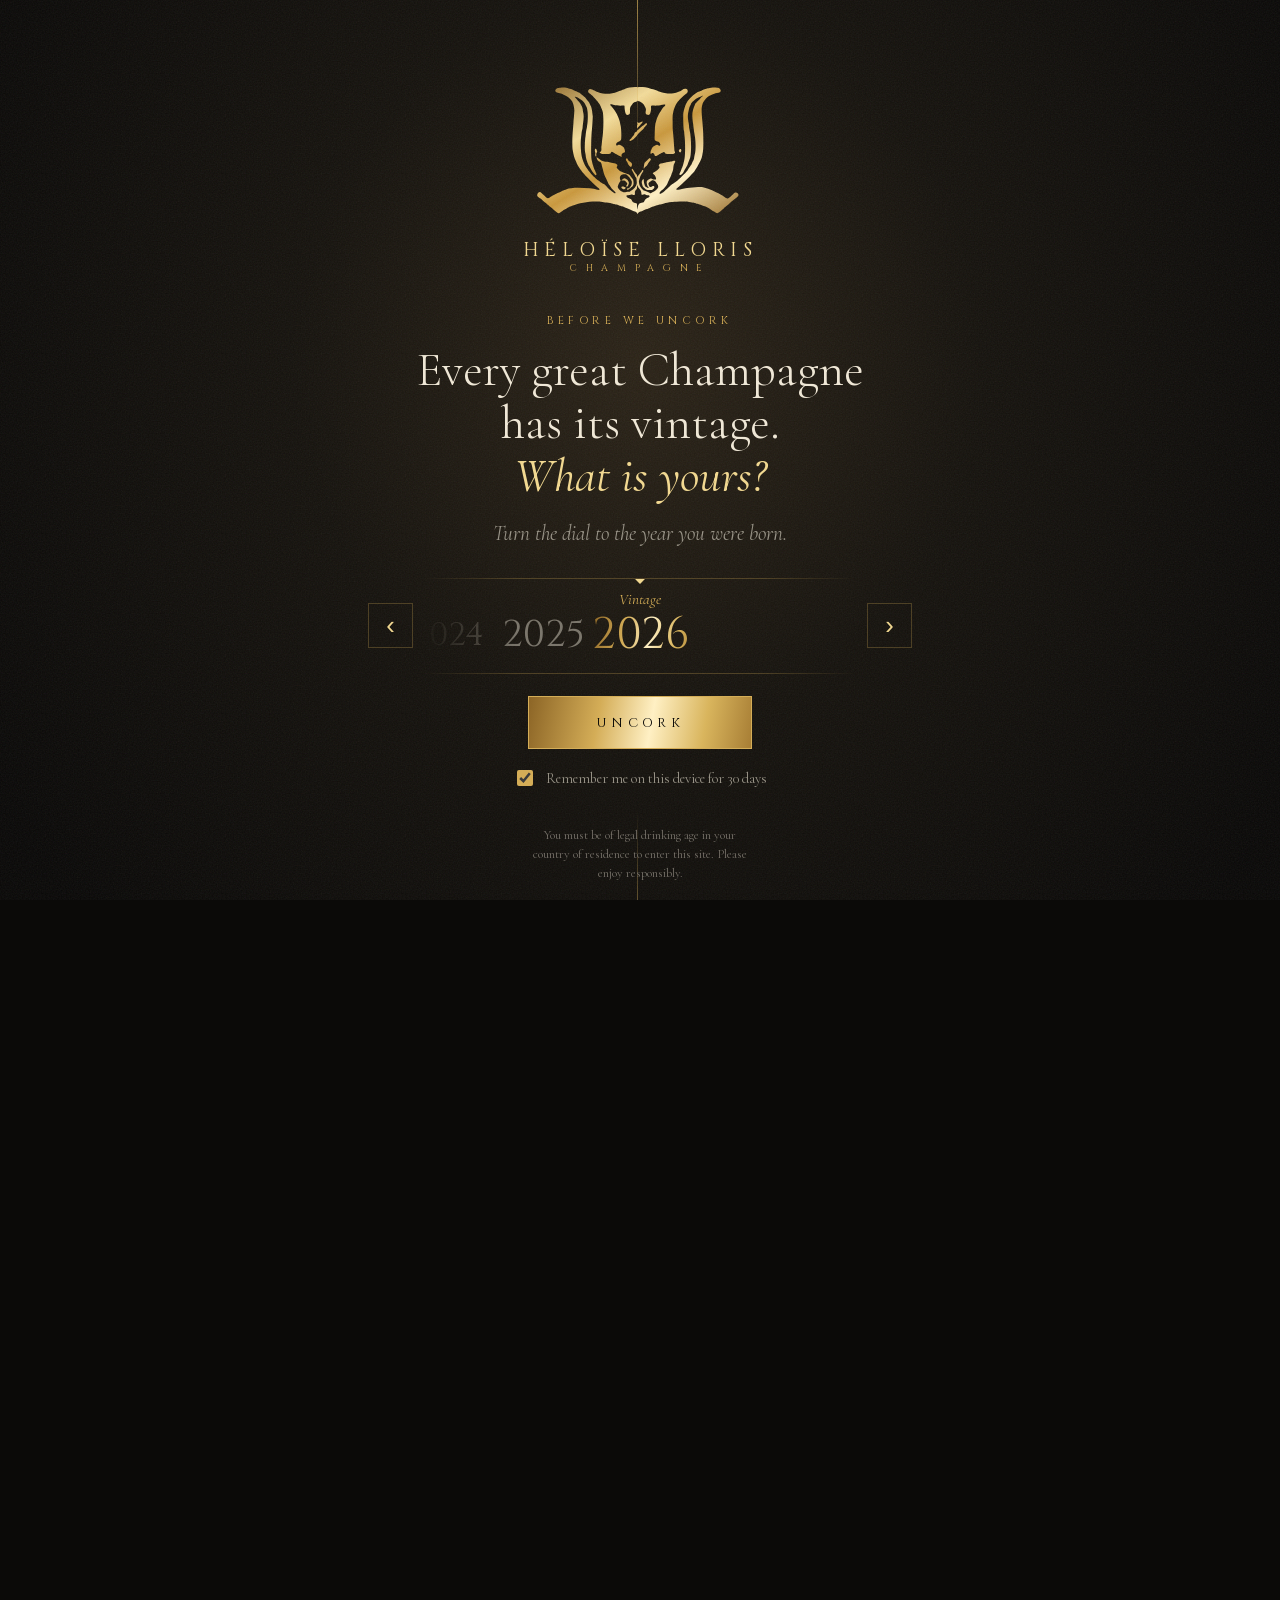
==== index-age-check.html @ 00c546fa "Rebuild Héloïse Lloris as a static, zero-dependency single page - index.html: hero with cut-out 24K " ====
<!doctype html>
<!-- GENERATED by tools/build.py from index.html + partials/age-gate.html. Edit those, then re-run. -->
<html lang="en-GB">
<head>
<meta charset="utf-8">
<meta name="viewport" content="width=device-width, initial-scale=1, viewport-fit=cover">
<title>Héloïse Lloris Champagne · Premier Cru Finished in 24K Gold</title>
<meta name="description" content="Héloïse Lloris: the first Champagne in the world encased and finished in 24K gold. Premier Cru and rare 1996 &amp; 1998 vintages in 24K gold, 18K rose gold and palladium, handcrafted in England.">
<meta name="theme-color" content="#0b0a08">
<meta name="color-scheme" content="dark light">
<link rel="canonical" href="https://tarne75.github.io/heloiselloris/">
<meta property="og:type" content="website">
<meta property="og:title" content="Héloïse Lloris Champagne · Finished in 24K Gold">
<meta property="og:description" content="The first Champagne in the world encased and finished in 24K gold. Premier Cru, handcrafted in England.">
<meta property="og:image" content="https://tarne75.github.io/heloiselloris/assets/img/og.jpg">
<meta name="twitter:card" content="summary_large_image">
<link rel="icon" href="favicon.svg" type="image/svg+xml">
<link rel="icon" href="favicon-32.png" sizes="32x32" type="image/png">
<link rel="apple-touch-icon" href="apple-touch-icon.png">
<link rel="manifest" href="site.webmanifest">
<link rel="preload" as="image" type="image/webp" href="assets/img/bottle-gold-420.webp" imagesrcset="assets/img/bottle-gold-260.webp 260w, assets/img/bottle-gold-420.webp 420w, assets/img/bottle-gold-640.webp 640w" imagesizes="(max-width: 760px) 34vw, 15vw" fetchpriority="high">
<link rel="preload" href="assets/fonts/cinzel.woff2" as="font" type="font/woff2" crossorigin>
<link rel="preload" href="assets/fonts/cormorant.woff2" as="font" type="font/woff2" crossorigin>
<link rel="stylesheet" href="assets/css/site.css">
<style>
/* =====================================================================
   Héloïse Lloris · "Your Vintage" age gate (index-age-check.html only)
   The gate is a modal <dialog>: native focus trap and inert page behind.
   Two "case doors" carry the crest split down the seam; on entry they
   swing apart like the presentation box opening.
   ===================================================================== */

html.gated { overflow: hidden; }
.gate [hidden] { display: none !important; }

.gate {
  position: fixed; inset: 0;
  width: 100vw; height: 100vh; height: 100dvh; max-width: none; max-height: none;
  margin: 0; padding: 0; border: 0;
  background: transparent; color: var(--text);
  overflow: hidden;
}
.gate::backdrop { background: transparent; }
.gate[open] { display: grid; place-items: center; }

.gate__door {
  --seal: clamp(150px, 24vmin, 250px);
  position: absolute; top: 0; bottom: 0; width: 50.2%;
  background-color: var(--ink);
  background-image:
    url("assets/img/crest.svg"),
    radial-gradient(120% 90% at var(--gx) 40%, #2a2216 0%, #14110c 45%, #080706 100%);
  background-repeat: no-repeat;
  background-size: var(--seal) auto, 100% 100%;
  transition: transform 1.6s var(--ease-lux), filter 1.6s var(--ease-lux);
  will-change: transform;
}
.gate__door--l { left: 0; --gx: 100%; background-position: calc(100% + var(--seal) / 2) 9svh, 0 0; }
.gate__door--r { right: 0; --gx: 0%; background-position: calc(var(--seal) / -2) 9svh, 0 0; }
.gate__door::after { /* fine leather grain */
  content: ""; position: absolute; inset: 0; opacity: .08; pointer-events: none;
  background-image: url("data:image/svg+xml,%3Csvg xmlns='http://www.w3.org/2000/svg' width='180' height='180'%3E%3Cfilter id='n'%3E%3CfeTurbulence type='fractalNoise' baseFrequency='.75' numOctaves='3' stitchTiles='stitch'/%3E%3C/filter%3E%3Crect width='100%25' height='100%25' filter='url(%23n)'/%3E%3C/svg%3E");
}
.gate__door::before { content: ""; position: absolute; top: 0; bottom: 0; width: 1px; background: linear-gradient(color-mix(in oklab, var(--gold-2) 70%, transparent), color-mix(in oklab, var(--gold-2) 50%, transparent) 6svh, transparent 17svh, transparent 90%, color-mix(in oklab, var(--gold-2) 40%, transparent)); }
.gate__door--l::before { right: 0; }
.gate__door--r::before { left: 0; }
.gate__seam { position: absolute; top: 0; bottom: 0; left: 50%; width: 2px; translate: -50% 0; background: linear-gradient(transparent, var(--gold-0) 30%, var(--gold-1) 70%, transparent); opacity: 0; filter: blur(.5px); box-shadow: 0 0 30px 6px color-mix(in oklab, var(--gold-1) 50%, transparent); }

.gate__inner {
  position: relative; z-index: 2;
  display: grid; justify-items: center; text-align: center;
  width: min(100% - 2rem, 44rem);
  padding-top: calc(9svh + clamp(150px, 24vmin, 250px) * .64 + 1.2rem);
  padding-bottom: 2rem;
  transition: opacity .7s var(--ease), transform .9s var(--ease), filter .7s;
  animation: gate-in 1.6s var(--ease) both;
}
/* hold the copy until the web fonts are in, so nothing shifts while they swap */
html:not(.fonts-in) .gate__inner { visibility: hidden; animation-play-state: paused; }
@keyframes gate-in { from { opacity: 0; transform: translateY(1.5rem); filter: blur(6px); } }
.gate__word { font-family: var(--caps); text-transform: uppercase; letter-spacing: .3em; color: var(--gold-1); font-size: clamp(.9rem, .7rem + .8vw, 1.2rem); display: grid; line-height: 1.3; margin-bottom: clamp(1.2rem, 4svh, 2.6rem); }
.gate__word small { font-size: .5em; letter-spacing: .9em; color: var(--gold-2); }
.gate__ask, .gate__wait { display: grid; justify-items: center; }
.gate__eyebrow { font-family: var(--caps); font-size: .7rem; letter-spacing: .4em; text-transform: uppercase; color: var(--gold-2); margin-bottom: .9rem; }
.gate__title { font-family: var(--serif); font-weight: 300; font-size: clamp(1.7rem, 1.1rem + 2.6vw, 3rem); line-height: 1.1; max-width: 20ch; }
.gate__title em { display: block; color: var(--gold-1); }
.gate__desc { color: var(--muted); font-style: italic; margin: .9rem 0 0; }

/* ---- the vintage dial ---- */
.dial { display: grid; grid-template-columns: auto 1fr auto; align-items: center; gap: .6rem; width: min(100%, 34rem); margin: clamp(1rem, 3svh, 2rem) 0 clamp(1rem, 2.5svh, 1.6rem); }
.dial__step { width: 2.8rem; height: 2.8rem; border: 1px solid var(--line); background: transparent; color: var(--gold-1); font-size: 1.6rem; line-height: 1; cursor: pointer; transition: border-color .3s, background .3s; }
.dial__step:hover { border-color: var(--gold-1); background: rgb(212 173 87 / .08); }
.dial__window { position: relative; overflow: hidden; border-block: 1px solid var(--line);
  -webkit-mask-image: linear-gradient(90deg, transparent, #000 22%, #000 78%, transparent); mask-image: linear-gradient(90deg, transparent, #000 22%, #000 78%, transparent); }
.dial__window::before { /* centre marker */
  content: ""; position: absolute; left: 50%; top: 0; width: 7px; height: 7px; translate: -50% -50%; rotate: 45deg; background: var(--gold-1); z-index: 2; }
.dial__label { position: absolute; left: 0; right: 0; top: .5rem; margin: 0; font-style: italic; color: var(--gold-2); font-size: .95rem; pointer-events: none; }
.dial__reel {
  list-style: none; margin: 0; padding: 2.1rem 0 .8rem;
  padding-inline: calc(50% - 3rem);
  display: flex; overflow-x: auto; overscroll-behavior: contain;
  scroll-snap-type: x mandatory; scrollbar-width: none;
  cursor: grab;
}
.dial__reel::-webkit-scrollbar { display: none; }
.dial__reel:focus-visible { outline: none; }
.dial__window:has(.dial__reel:focus-visible) { box-shadow: 0 1px 0 var(--gold-1), 0 -1px 0 var(--gold-1); }
.dial__reel li {
  --k: 1;
  flex: 0 0 6rem; scroll-snap-align: center;
  font-family: var(--caps); font-size: clamp(1.9rem, 1.3rem + 2vw, 2.7rem); line-height: 1.1; text-align: center;
  color: var(--muted); user-select: none; cursor: pointer;
  opacity: calc(1 - var(--k) * .55);
  transform: scale(calc(1 - var(--k) * .3));
  transition: color .3s;
}
.dial__reel li[aria-selected="true"] { background: var(--foil); background-size: 220% 100%; -webkit-background-clip: text; background-clip: text; color: transparent; animation: foil 7s linear infinite; }

.gate__btn {
  position: relative; overflow: hidden; isolation: isolate;
  min-width: 14rem; min-height: 3.3rem; padding: .9rem 2.2rem;
  border: 1px solid var(--gold-2); background: var(--foil); background-size: 200% 100%; animation: foil 7s linear infinite;
  color: var(--ink); font-family: var(--caps); font-size: .82rem; letter-spacing: .34em; text-transform: uppercase; text-decoration: none;
  cursor: pointer; display: inline-grid; place-items: center;
  transition: color .5s var(--ease), letter-spacing .6s var(--ease);
}
.gate__btn::before { content: ""; position: absolute; inset: 0; z-index: -1; background: var(--ink); transform: scaleX(0); transform-origin: right; transition: transform .7s var(--ease-lux); }
.gate__btn:hover::before, .gate__btn:focus-visible::before { transform: scaleX(1); transform-origin: left; }
.gate__btn:hover, .gate__btn:focus-visible { color: var(--gold-1); letter-spacing: .42em; }
.gate__btn--ghost { background: transparent; animation: none; color: var(--gold-1); min-width: 8rem; }
.gate__btn--ghost::before { background: var(--foil); }
.gate__btn--ghost:hover, .gate__btn--ghost:focus-visible { color: var(--ink); }
.gate__btn[disabled] { opacity: .45; cursor: not-allowed; }
.gate__confirm { margin-bottom: 1.4rem; color: var(--muted); }
.gate__confirm p { margin-bottom: .8rem; }
.gate__yn { display: flex; gap: .8rem; justify-content: center; }
.gate__yn [aria-pressed="true"] { background: var(--foil); color: var(--ink); }
.gate__remember { display: flex; align-items: center; gap: .6rem; margin-top: 1.1rem; font-size: .9rem; color: var(--muted); cursor: pointer; }
.gate__remember input { accent-color: var(--gold-2); width: 1rem; height: 1rem; }
.gate__wait .gate__btn { margin-top: 1.6rem; }
.gate__legal { margin: clamp(1.2rem, 4svh, 2.6rem) 0 0; max-width: 46ch; font-size: .8rem; line-height: 1.5; color: color-mix(in oklab, var(--text) 50%, var(--ink)); }

/* ---- shake when no year chosen ---- */
.gate .shake { animation: shake .5s var(--ease); }
@keyframes shake { 20%, 60% { transform: translateX(-6px); } 40%, 80% { transform: translateX(6px); } }

/* ---- the opening ---- */
.gate.is-opening .gate__inner { opacity: 0; transform: scale(.94); filter: blur(8px); }
.gate.is-opening .gate__seam { animation: seam 1.1s var(--ease) forwards; }
.gate.is-opening .gate__door--l { transform: translateX(-101%); transition-delay: .55s; }
.gate.is-opening .gate__door--r { transform: translateX(101%); transition-delay: .55s; }
@keyframes seam { 0% { opacity: 0; transform: scaleY(0); } 40% { opacity: 1; transform: scaleY(1); width: 2px; } 100% { opacity: 0; width: 40vw; filter: blur(30px); } }
.gate__burst { position: absolute; left: 50%; top: 50%; z-index: 3; width: 0; height: 0; pointer-events: none; }
.gate__burst i { position: absolute; width: var(--s); height: var(--s); border-radius: 50%; background: radial-gradient(circle at 30% 30%, #fff6d6, #d4ad57 60%, transparent 72%); animation: burst 1.6s var(--ease) var(--dl) both; }
@keyframes burst { 0% { transform: translate(0, 0) scale(.2); opacity: 1; } 100% { transform: translate(var(--x), var(--y)) scale(1); opacity: 0; } }

/* the page behind rises in as the doors open */
html.gated main, html.gated .masthead { opacity: .0; }
html.opening main, html.opening .masthead { opacity: 1; transition: opacity 1.4s var(--ease) .6s; }

@media (max-height: 640px) {
  .gate__inner { padding-top: calc(4svh + 90px); }
  .gate__door { --seal: 120px; }
  .gate__door--l { background-position: calc(100% + 60px) 4svh, 0 0; }
  .gate__door--r { background-position: -60px 4svh, 0 0; }
  .gate__legal { display: none; }
}
@media (prefers-reduced-motion: reduce) {
  .gate.is-opening .gate__door { transition-duration: .01ms; transition-delay: 0s; }
}
</style>
<script>document.documentElement.classList.add("js")</script>
<script type="application/ld+json">
{"@context":"https://schema.org","@type":"Organization","name":"Héloïse Lloris Champagne","url":"https://heloiselloris.com/","email":"info@Heloise-Lloris.com","foundingDate":"2014","address":{"@type":"PostalAddress","streetAddress":"3 Rue De Rilly","postalCode":"51500","addressLocality":"Chigny-les-Roses","addressCountry":"FR"},"sameAs":["https://www.instagram.com/heloisellorisofficial/"]}
</script>
</head>
<body>
<dialog class="gate" id="gate" aria-labelledby="gate-title" aria-describedby="gate-desc">
  <div class="gate__door gate__door--l" aria-hidden="true"></div>
  <div class="gate__door gate__door--r" aria-hidden="true"></div>
  <span class="gate__seam" aria-hidden="true"></span>
  <div class="gate__inner">
    <p class="gate__word">Héloïse Lloris<small>Champagne</small></p>
    <div class="gate__ask">
      <p class="gate__eyebrow">Before we uncork</p>
      <h2 class="gate__title" id="gate-title">Every great Champagne has its vintage.<em>What is yours?</em></h2>
      <p class="gate__desc" id="gate-desc">Turn the dial to the year you were born.</p>
      <div class="dial">
        <button class="dial__step" type="button" data-step="-1" aria-label="Earlier year">‹</button>
        <div class="dial__window">
          <p class="dial__label" aria-hidden="true">Vintage</p>
          <ol class="dial__reel" role="listbox" tabindex="0" aria-label="Year of birth"></ol>
        </div>
        <button class="dial__step" type="button" data-step="1" aria-label="Later year">›</button>
      </div>
      <div class="gate__confirm" hidden>
        <p>Has your 18th birthday already passed this year?</p>
        <div class="gate__yn"><button class="gate__btn gate__btn--ghost" type="button" data-bday="yes">Yes</button><button class="gate__btn gate__btn--ghost" type="button" data-bday="no">Not yet</button></div>
      </div>
      <button class="gate__btn" type="button" data-enter>Uncork</button>
      <label class="gate__remember"><input type="checkbox" checked> Remember me on this device for 30 days</label>
    </div>
    <div class="gate__wait" hidden>
      <p class="gate__eyebrow">Patience</p>
      <h2 class="gate__title">The finest vintages are <em>worth the wait.</em></h2>
      <p class="gate__desc">You must be of legal drinking age to enter. We look forward to welcoming you <span data-wait>in a few years</span>.</p>
      <a class="gate__btn gate__btn--ghost" href="https://www.drinkaware.co.uk/" rel="noopener">Visit drinkaware.co.uk</a>
    </div>
    <p class="gate__legal">You must be of legal drinking age in your country of residence to enter this site. Please enjoy responsibly.</p>
  </div>
</dialog>
<script>
  /* open the gate before anything paints, unless this device was verified in the last 30 days */
  (function () {
    var ok = false;
    try { ok = +localStorage.getItem("hl-age-ok") > Date.now(); } catch (e) {}
    var g = document.getElementById("gate");
    if (ok) { g.remove(); return; }
    var h = document.documentElement;
    h.classList.add("gated");
    g.showModal();
    var done = function () { h.classList.add("fonts-in"); };
    if (document.fonts && document.fonts.ready) { document.fonts.ready.then(done); setTimeout(done, 1200); } else { done(); }
  })();
</script>
<svg class="sprite" aria-hidden="true" focusable="false">
  <defs>
    <linearGradient id="foil" x1="0" y1="0" x2="1" y2="1">
      <stop offset="0" stop-color="#8c6526"/><stop offset=".3" stop-color="#f3dc9a"/><stop offset=".5" stop-color="#c9973b"/><stop offset=".72" stop-color="#fff0c4"/><stop offset="1" stop-color="#9a6f2a"/>
    </linearGradient>
    <symbol id="ig" viewBox="0 0 24 24"><path fill="none" stroke="currentColor" stroke-width="1.5" d="M7 2.75h10A4.25 4.25 0 0 1 21.25 7v10A4.25 4.25 0 0 1 17 21.25H7A4.25 4.25 0 0 1 2.75 17V7A4.25 4.25 0 0 1 7 2.75Z"/><circle cx="12" cy="12" r="4.1" fill="none" stroke="currentColor" stroke-width="1.5"/><circle cx="17.4" cy="6.6" r="1.05" fill="currentColor"/></symbol>
  </defs>
</svg>

<a class="skip" href="#main">Skip to content</a>

<header class="masthead" id="top">
  <a class="brand" href="#home" aria-label="Héloïse Lloris Champagne, home">
    <svg class="brand__crest" aria-hidden="true"><use href="assets/img/crest-symbol.svg#crest"/></svg>
    <span class="brand__word">Héloïse Lloris <small>Champagne</small></span>
  </a>
  <nav class="nav" aria-label="Primary">
    <ul id="primary-nav" popover>
      <li class="nav__close"><button type="button" popovertarget="primary-nav" popovertargetaction="hide" aria-label="Close menu">×</button></li>
      <li><a href="#home">Maison</a></li>
      <li><a href="#collection">Collection</a></li>
      <li><a href="#excellence">Excellence</a></li>
      <li><a href="#about">About</a></li>
      <li><a href="#contact">Contact</a></li>
    </ul>
  </nav>
  <div class="masthead__tools">
    <a class="icon-link" href="https://www.instagram.com/heloisellorisofficial/" target="_blank" rel="noopener" aria-label="@heloisellorisofficial on Instagram (opens in a new tab)"><svg aria-hidden="true"><use href="#ig"/></svg><span class="icon-link__handle">@heloisellorisofficial</span></a>
    <button class="menu-btn" type="button" popovertarget="primary-nav" aria-label="Open menu"><span></span><span></span></button>
  </div>
  <span class="progress" aria-hidden="true"></span>
</header>

<main id="main">

  <!-- ============ HOME / HERO ============ -->
  <section class="hero" id="home" data-spy aria-labelledby="hero-title">
    <div class="hero__bubbles" aria-hidden="true"><i></i><i></i><i></i><i></i><i></i><i></i><i></i><i></i><i></i><i></i><i></i><i></i><i></i><i></i></div>
    <div class="hero__copy">
      <p class="eyebrow">Premier Cru · Est. 2014</p>
      <h1 class="hero__title" id="hero-title"><span class="foil">Héloïse</span> <span class="foil">Lloris</span><span class="hero__sub">Champagne</span></h1>
      <p class="hero__tagline">Where every glass tells a story of <em>Love</em>, <em>Victory</em> &amp; <em>Honour</em>.</p>
      <div class="hero__cta">
        <a class="btn btn--gold" href="#collection">Discover the collection</a>
        <a class="btn btn--ghost" href="#preorder">Pre-order for New Year</a>
      </div>
    </div>
    <figure class="hero__bottle">
      <span class="halo" aria-hidden="true"></span>
      <img src="assets/img/bottle-gold-420.webp" srcset="assets/img/bottle-gold-260.webp 260w, assets/img/bottle-gold-420.webp 420w, assets/img/bottle-gold-640.webp 640w" sizes="(max-width: 760px) 34vw, 15vw" width="420" height="1491" alt="A bottle of Héloïse Lloris Vintage 1996, encased in hammered 24K gold" fetchpriority="high">
      <span class="sweep" aria-hidden="true"></span>
    </figure>
    <aside class="hero__aside">
      <p class="numero"><span>N°</span>1</p>
      <p>The first Champagne in the world to be encased &amp; finished in <strong>24K Gold</strong>.</p>
      <ul class="hero__facts">
        <li>Rare vintages · 1996 &amp; 1998</li>
        <li>24K Gold · 18K Rose Gold · Palladium</li>
        <li>Patented &amp; handcrafted in England</li>
      </ul>
    </aside>
    <a class="scroll-cue" href="#manifesto"><span>Scroll</span><i aria-hidden="true"></i></a>
  </section>

  <div class="marquee" aria-hidden="true">
    <div class="marquee__track">
      <span>Premier Cru</span><b>✦</b><span>Finished in 24K Gold</span><b>✦</b><span>Rare Vintages 1996 &amp; 1998</span><b>✦</b><span>Handcrafted in England</span><b>✦</b><span>Disgorged on Demand</span><b>✦</b><span>Chigny-les-Roses</span><b>✦</b>
      <span>Premier Cru</span><b>✦</b><span>Finished in 24K Gold</span><b>✦</b><span>Rare Vintages 1996 &amp; 1998</span><b>✦</b><span>Handcrafted in England</span><b>✦</b><span>Disgorged on Demand</span><b>✦</b><span>Chigny-les-Roses</span><b>✦</b>
    </div>
  </div>

  <!-- ============ MANIFESTO ============ -->
  <section class="manifesto" id="manifesto" aria-labelledby="manifesto-title">
    <div class="wrap">
      <p class="eyebrow" data-reveal>The Maison</p>
      <h2 class="manifesto__text" id="manifesto-title" data-words>The first Champagne in the world to be encased &amp; finished in 24K Gold.</h2>
      <div class="manifesto__body" data-reveal>
        <p>Our finest Champagnes include very rare vintage years from <strong>1996 &amp; 1998</strong>, the only vintage Champagnes in the world finished in real 24K Gold, 18K Rose Gold &amp; Palladium. Each casing is patented and uniquely handcrafted in England, and it does more than dazzle: the precious metal shields the wine from light and from changes in temperature.</p>
      </div>
      <dl class="stats">
        <div data-reveal><dt><span data-count="24">24</span><em>K</em></dt><dd>Real gold, hand finished</dd></div>
        <div data-reveal style="--d:.1s"><dt><span data-count="1996">1996</span></dt><dd>Rarest vintage in the cellar</dd></div>
        <div data-reveal style="--d:.2s"><dt><span data-count="3">3</span></dt><dd>Precious metals: gold, rose gold, palladium</dd></div>
        <div data-reveal style="--d:.3s"><dt><span data-count="2014">2014</span></dt><dd>Year the Maison was founded</dd></div>
      </dl>
    </div>
  </section>

  <!-- ============ FINISHED IN 24K GOLD (scroll stage) ============ -->
  <section class="stage" id="gold" aria-labelledby="gold-title">
    <div class="stage__pin">
      <div class="stage__window">
        <img data-srcset="assets/img/crest-1998-640.webp 640w, assets/img/crest-1998-1125.webp 1125w" sizes="100vw" width="1125" height="1406" alt="Close-up of the hammered 24K gold casing, engraved Héloïse Lloris Vintage 1998" decoding="async" data-defer>
        <noscript><img src="assets/img/crest-1998-1125.webp" width="1125" height="1406" alt=""></noscript>
      </div>
      <div class="stage__copy">
        <p class="eyebrow">The 24K Gold Collection</p>
        <h2 id="gold-title"><span class="foil">Finished</span> <span class="foil">in 24K Gold</span></h2>
        <p>A handcrafted masterpiece of art encases every bottle.</p>
      </div>
    </div>
  </section>

  <!-- ============ COLLECTION ============ -->
  <section class="collection" id="collection" data-spy aria-labelledby="collection-title">
    <div class="wrap">
      <header class="section-head" data-reveal>
        <p class="eyebrow">The Gold Collection</p>
        <h2 id="collection-title">Golden moments begin with <em>Héloïse Lloris</em></h2>
        <p class="lede">Ultimate luxury for the perfect gift. Three Premier Cru Champagnes, three precious metals. Choose your finish.</p>
      </header>

      <div class="atelier" data-reveal>
        <fieldset class="metals">
          <legend class="visually-hidden">Choose a finish</legend>
          <label class="metal metal--gold"><input type="radio" name="metal" value="gold" checked><span class="metal__chip" aria-hidden="true"></span><span class="metal__name">24K Gold</span></label>
          <label class="metal metal--rose"><input type="radio" name="metal" value="rose"><span class="metal__chip" aria-hidden="true"></span><span class="metal__name">18K Rose Gold</span></label>
          <label class="metal metal--palladium"><input type="radio" name="metal" value="palladium"><span class="metal__chip" aria-hidden="true"></span><span class="metal__name">Palladium</span></label>
        </fieldset>

        <div class="atelier__stage">
          <div class="atelier__photos">
            <img class="ph ph--gold" src="assets/img/prod-gold-1000.webp" srcset="assets/img/prod-gold-560.webp 560w, assets/img/prod-gold-1000.webp 1000w" sizes="(max-width: 900px) 90vw, 42vw" width="1000" height="1370" alt="Héloïse Lloris 24K Edition bottle beside its leather presentation box" loading="lazy" decoding="async">
            <img class="ph ph--rose" src="assets/img/prod-rose-1000.webp" srcset="assets/img/prod-rose-560.webp 560w, assets/img/prod-rose-1000.webp 1000w" sizes="(max-width: 900px) 90vw, 42vw" width="1000" height="1370" alt="Héloïse Lloris 18K Edition bottle in rose gold beside its presentation box" loading="lazy" decoding="async">
            <img class="ph ph--palladium" src="assets/img/prod-palladium-1000.webp" srcset="assets/img/prod-palladium-560.webp 560w, assets/img/prod-palladium-1000.webp 1000w" sizes="(max-width: 900px) 90vw, 42vw" width="1000" height="1370" alt="Héloïse Lloris Palladium Edition bottle beside its presentation box" loading="lazy" decoding="async">
          </div>

          <div class="atelier__panels">
            <article class="edition edition--gold">
              <p class="edition__kicker">Premier Cru · Brut</p>
              <h3>The 24K Edition</h3>
              <p class="edition__finish">Finished in 24K Gold</p>
              <p>Golden colour with soft fruity tones, hints of almond and flavours of light buttery brioche &amp; mature Manuka.</p>
              <ul class="sizes" aria-label="Available sizes"><li><b>75cl</b>Bottle</li><li><b>150cl</b>Magnum</li><li><b>450cl</b>Rehoboam</li></ul>
              <a class="btn btn--ink" href="#contact" data-enquire="24K Edition">Enquire about the 24K Edition</a>
            </article>
            <article class="edition edition--rose">
              <p class="edition__kicker">Premier Cru · Extra Dry Rosé</p>
              <h3>The 18K Edition</h3>
              <p class="edition__finish">Finished in 18K Rose Gold</p>
              <p>Pale pink colour, exuberant sparkle, with layers of zesty cherry blossom, light fruitiness and a delicious background hint of crisp blueberries.</p>
              <ul class="sizes" aria-label="Available sizes"><li><b>75cl</b>Bottle</li><li><b>150cl</b>Magnum</li><li><b>450cl</b>Rehoboam</li></ul>
              <a class="btn btn--ink" href="#contact" data-enquire="18K Edition">Enquire about the 18K Edition</a>
            </article>
            <article class="edition edition--palladium">
              <p class="edition__kicker">Premier Cru · Sec</p>
              <h3>The Palladium Edition</h3>
              <p class="edition__finish">Finished in Palladium</p>
              <p>Pale gold with sweet jasmine &amp; Manuka flavours, light almond tones &amp; a zesty fruitiness.</p>
              <ul class="sizes" aria-label="Available sizes"><li><b>75cl</b>Bottle</li><li><b>150cl</b>Magnum</li><li><b>450cl</b>Rehoboam</li></ul>
              <a class="btn btn--ink" href="#contact" data-enquire="Palladium Edition">Enquire about the Palladium Edition</a>
            </article>
          </div>
        </div>
      </div>

      <div class="gift">
        <figure class="gift__img reveal-img" data-reveal="img">
          <img src="assets/img/giftbox-1200.webp" srcset="assets/img/giftbox-640.webp 640w, assets/img/giftbox-1200.webp 1200w" sizes="(max-width: 900px) 92vw, 46vw" width="1200" height="1346" alt="A gold Héloïse Lloris bottle resting in its luxury gift box" loading="lazy" decoding="async">
        </figure>
        <div class="gift__copy" data-reveal>
          <p class="eyebrow">The Presentation</p>
          <h3>Ultimate luxury for the <em>perfect gift</em></h3>
          <p>Every bottle arrives in a hand-finished presentation case, debossed in gold with the Héloïse Lloris crest. Opening it is part of the ceremony.</p>
          <figure class="gift__inset reveal-img" data-reveal="img">
            <img src="assets/img/box-640.webp" srcset="assets/img/box-640.webp 640w, assets/img/box-1050.webp 1050w" sizes="(max-width: 900px) 80vw, 26vw" width="1050" height="700" alt="The leather Héloïse Lloris case, debossed with the gold crest" loading="lazy" decoding="async">
          </figure>
        </div>
      </div>
    </div>
  </section>

  <!-- ============ CRAFT / OPULENCE ============ -->
  <section class="craft" id="craft" aria-labelledby="craft-title">
    <div class="wrap craft__grid">
      <div class="craft__copy" data-reveal>
        <p class="eyebrow">Opulence is Héloïse Lloris</p>
        <h2 id="craft-title">Hand crafted &amp; <span class="foil">finished in 24K Gold</span></h2>
        <p class="lede">Each bottle is made using the same process used to make the Olympic medals.</p>
        <p>The attention to detail is imperative. No two bottles are alike: distinct, exquisite and finished in 24K Gold. A true reflection of Héloïse Lloris Champagne.</p>
        <blockquote class="craft__quote"><p>“Art” encases every bottle.</p></blockquote>
      </div>
      <figure class="craft__a reveal-img" data-reveal="img" data-parallax="-0.06">
        <img src="assets/img/craft-1-1100.webp" srcset="assets/img/craft-1-640.webp 640w, assets/img/craft-1-1100.webp 1100w" sizes="(max-width: 900px) 92vw, 44vw" width="1100" height="610" alt="A craftsman's hands shaping a hammered metal casing" loading="lazy" decoding="async">
      </figure>
      <figure class="craft__b reveal-img" data-reveal="img" data-parallax="0.08">
        <img src="assets/img/craft-2-1100.webp" srcset="assets/img/craft-2-640.webp 640w, assets/img/craft-2-1100.webp 1100w" sizes="(max-width: 900px) 92vw, 36vw" width="1100" height="614" alt="Hammering the textured surface of a casing by hand" loading="lazy" decoding="async">
      </figure>
      <figure class="craft__c reveal-img" data-reveal="img" data-parallax="-0.1">
        <img src="assets/img/cabinet-467.webp" width="467" height="700" alt="A wall of gold Héloïse Lloris bottles beneath a display cabinet" loading="lazy" decoding="async">
      </figure>
    </div>
  </section>

  <!-- ============ INSTAGRAM ============ -->
  <section class="insta" id="instagram" aria-labelledby="insta-title">
    <div class="wrap">
      <header class="section-head section-head--split" data-reveal>
        <div>
          <p class="eyebrow">Behind the Gold</p>
          <h2 id="insta-title">@heloisellorisofficial</h2>
        </div>
        <a class="btn btn--ghost" href="https://www.instagram.com/heloisellorisofficial/" target="_blank" rel="noopener"><svg class="i" aria-hidden="true"><use href="#ig"/></svg> Follow on Instagram</a>
      </header>
      <div class="ig-feed">
        <a class="ig-tile" href="https://www.instagram.com/heloisellorisofficial/" target="_blank" rel="noopener" data-reveal style="--d:0s"><img src="assets/img/ig-01.webp" width="512" height="640" alt="A gold Vintage 1996 bottle against midnight blue" loading="lazy" decoding="async"></a>
        <a class="ig-tile" href="https://www.instagram.com/heloisellorisofficial/" target="_blank" rel="noopener" data-reveal style="--d:.08s"><img src="assets/img/ig-02.webp" width="512" height="640" alt="A guest raising a Héloïse Lloris bottle in a gilded salon" loading="lazy" decoding="async"></a>
        <a class="ig-tile" href="https://www.instagram.com/heloisellorisofficial/" target="_blank" rel="noopener" data-reveal style="--d:.16s"><img src="assets/img/ig-03.webp" width="512" height="640" alt="A palladium bottle lit in violet inside a glass display" loading="lazy" decoding="async"></a>
      </div>
      <div class="puzzle" data-puzzle aria-label="A nine-post Instagram mosaic showing a Héloïse Lloris Vintage 1996 bottle in black and white" role="img">
        <img src="assets/img/ig-04.webp" width="450" height="563" alt="" loading="lazy" decoding="async">
        <img src="assets/img/ig-05.webp" width="450" height="563" alt="" loading="lazy" decoding="async">
        <img src="assets/img/ig-06.webp" width="450" height="563" alt="" loading="lazy" decoding="async">
        <img src="assets/img/ig-07.webp" width="450" height="563" alt="" loading="lazy" decoding="async">
        <img src="assets/img/ig-08.webp" width="450" height="563" alt="" loading="lazy" decoding="async">
        <img src="assets/img/ig-09.webp" width="450" height="563" alt="" loading="lazy" decoding="async">
        <img src="assets/img/ig-10.webp" width="450" height="563" alt="" loading="lazy" decoding="async">
        <img src="assets/img/ig-11.webp" width="450" height="563" alt="" loading="lazy" decoding="async">
        <img src="assets/img/ig-12.webp" width="450" height="563" alt="" loading="lazy" decoding="async">
      </div>
      <p class="puzzle__caption" data-reveal>Nine posts, one picture. Scroll to let it come together.</p>
    </div>
  </section>

  <!-- ============ EXCELLENCE ============ -->
  <section class="excellence" id="excellence" data-spy aria-labelledby="excellence-title">
    <div class="excellence__bg" aria-hidden="true">
      <img src="assets/img/dancer-1000.webp" srcset="assets/img/dancer-1000.webp 1000w, assets/img/dancer-2000.webp 2000w" sizes="100vw" width="2000" height="1392" alt="" loading="lazy" decoding="async">
    </div>
    <div class="wrap">
      <header class="section-head" data-reveal>
        <p class="eyebrow">Excellence</p>
        <h2 id="excellence-title">The finest <em>establishments</em></h2>
        <p class="lede">Héloïse Lloris Champagne is available for exclusive establishments, poured where the night is at its most extraordinary.</p>
      </header>
      <ol class="venues" data-venues>
        <li data-reveal><a href="#contact" data-enquire="Establishments"><span class="venues__n">I</span><span class="venues__name">Bacchanalia London</span><img src="assets/img/night-host-600.webp" width="600" height="900" alt="" loading="lazy" decoding="async"></a></li>
        <li data-reveal><a href="#contact" data-enquire="Establishments"><span class="venues__n">II</span><span class="venues__name">Sexy Fish</span><img src="assets/img/night-pour-718.webp" width="718" height="673" alt="" loading="lazy" decoding="async"></a></li>
        <li data-reveal><a href="#contact" data-enquire="Establishments"><span class="venues__n">III</span><span class="venues__name">Clap</span><img src="assets/img/night-party-600.webp" width="600" height="736" alt="" loading="lazy" decoding="async"></a></li>
        <li data-reveal><a href="#contact" data-enquire="Establishments"><span class="venues__n">IV</span><span class="venues__name">Chinawhite</span><img src="assets/img/night-sparks-700.webp" width="700" height="458" alt="" loading="lazy" decoding="async"></a></li>
      </ol>
      <p class="venues__note" data-reveal>Hospitality partner? <a href="#contact" data-enquire="Establishments">Request an allocation</a>.</p>

      <div class="gallery" data-gallery>
        <button class="g g--wide" type="button" data-full="assets/img/bar-2000.webp" data-reveal="img"><img src="assets/img/bar-1000.webp" width="1000" height="434" alt="Gold Héloïse Lloris bottles on a lounge bar" loading="lazy" decoding="async"></button>
        <button class="g g--tall" type="button" data-full="assets/img/icebucket-1000.webp" data-reveal="img"><img src="assets/img/icebucket-600.webp" width="600" height="794" alt="Gold bottles chilling on ice in a gold bucket" loading="lazy" decoding="async"></button>
        <button class="g" type="button" data-full="assets/img/london-1050.webp" data-reveal="img"><img src="assets/img/london-1050.webp" width="1050" height="700" alt="A bottle on display with St Paul's Cathedral lit behind at dusk" loading="lazy" decoding="async"></button>
        <button class="g g--tall" type="button" data-full="assets/img/night-host-1000.webp" data-reveal="img"><img src="assets/img/night-host-600.webp" width="600" height="900" alt="A host presenting a gold bottle at the bar" loading="lazy" decoding="async"></button>
        <button class="g" type="button" data-full="assets/img/display-1050.webp" data-reveal="img"><img src="assets/img/display-640.webp" width="640" height="427" alt="A gold bottle glowing inside a glass display case" loading="lazy" decoding="async"></button>
        <button class="g" type="button" data-full="assets/img/laduree-1200.webp" data-reveal="img"><img src="assets/img/laduree-640.webp" width="640" height="640" alt="Afternoon tea with macarons and a Héloïse Lloris gift box" loading="lazy" decoding="async"></button>
        <button class="g g--wide" type="button" data-full="assets/img/night-sparks-1170.webp" data-reveal="img"><img src="assets/img/night-sparks-1170.webp" width="1170" height="765" alt="Sparklers held high as bottles arrive at a club table" loading="lazy" decoding="async"></button>
      </div>
    </div>
  </section>

  <!-- ============ ABOUT ============ -->
  <section class="about" id="about" data-spy aria-labelledby="about-title">
    <div class="wrap">
      <header class="section-head" data-reveal>
        <p class="eyebrow">About · Enjoy Life</p>
        <h2 id="about-title">A name of <em>love</em>, <em>victory</em> &amp; <em>honour</em></h2>
      </header>
      <div class="name-story">
        <div class="name-story__word" data-reveal>
          <p class="big-word">Héloïse</p>
          <p>After the 12th-century French writer and scholar, celebrated for her intellect and her love letters, the patron of passion.</p>
        </div>
        <span class="name-story__plus" aria-hidden="true">+</span>
        <div class="name-story__word" data-reveal style="--d:.12s">
          <p class="big-word">Lloris</p>
          <p>From the Latin for laurel, the wreath placed on the brow of victors and the emblem of honour since antiquity.</p>
        </div>
      </div>

      <div class="pillars">
        <article class="pillar" data-reveal>
          <figure class="reveal-img" data-reveal="img"><img src="assets/img/cellar-800.webp" srcset="assets/img/cellar-800.webp 800w, assets/img/cellar-1700.webp 1700w" sizes="(max-width: 900px) 92vw, 30vw" width="1700" height="956" alt="Rows of vintage bottles resting in chalk cellars" loading="lazy" decoding="async"></figure>
          <p class="pillar__n">I</p>
          <h3>Rare 1996 &amp; 1998</h3>
          <p>Rare vintage collections, laid down in the chalk cellars of Champagne and released only by the bottle.</p>
        </article>
        <article class="pillar" data-reveal style="--d:.1s">
          <figure class="reveal-img" data-reveal="img"><img src="assets/img/disgorge-800.webp" srcset="assets/img/disgorge-800.webp 800w, assets/img/disgorge-1600.webp 1600w" sizes="(max-width: 900px) 92vw, 30vw" width="1600" height="940" alt="A cellar master working among oak barrels" loading="lazy" decoding="async"></figure>
          <p class="pillar__n">II</p>
          <h3>Traditional</h3>
          <p>Disgorged on demand. Traditional winemaking, so each vintage reaches the glass at its freshest.</p>
        </article>
        <article class="pillar" data-reveal style="--d:.2s">
          <figure class="reveal-img" data-reveal="img"><img src="assets/img/vineyard-1000.webp" width="1000" height="667" alt="Sunrise over the Premier Cru vineyards of the Montagne de Reims" loading="lazy" decoding="async"></figure>
          <p class="pillar__n">III</p>
          <h3>Since the 14th century</h3>
          <p>Craftsmanship dating back to the 14th century, from the Premier Cru slopes of Chigny-les-Roses.</p>
        </article>
      </div>

      <article class="tasting" data-reveal>
        <div class="tasting__label">
          <svg class="tasting__crest" aria-hidden="true"><use href="assets/img/crest-symbol.svg#crest"/></svg>
          <p class="tasting__year">1996</p>
          <p class="tasting__name">Vintage Brut · Premier Cru</p>
        </div>
        <div class="tasting__notes">
          <p class="eyebrow">Tasting note</p>
          <h3>Héloïse Lloris Vintage Brut 1996</h3>
          <p>Crafted from a blend of Chardonnay and Pinot Noir sourced from vineyards in Épernay. The vintage benefits from a warm growing season, emphasising ripe fruit, while extended ageing on the lees brings a nuanced palate.</p>
          <dl class="notes">
            <div><dt>Robe</dt><dd>Deep golden hue</dd></div>
            <div><dt>Nose</dt><dd>Citrus zest, dried apricot, subtle florals</dd></div>
            <div><dt>Palate</dt><dd>Brioche &amp; toasted nuts</dd></div>
            <div><dt>Cépage</dt><dd>Chardonnay · Pinot Noir</dd></div>
          </dl>
        </div>
      </article>
    </div>
  </section>

  <!-- ============ NEW YEAR PRE-ORDER ============ -->
  <section class="preorder" id="preorder" aria-labelledby="preorder-title">
    <div class="preorder__bg" aria-hidden="true"><img src="assets/img/night-sparks-1170.webp" width="1170" height="765" alt="" loading="lazy" decoding="async"></div>
    <div class="wrap preorder__inner" data-reveal>
      <p class="eyebrow">Pre-order now</p>
      <h2 id="preorder-title">The only way to celebrate <span class="foil">New Year</span></h2>
      <div class="countdown" data-countdown role="timer" aria-live="off">
        <div><span data-unit="d">00</span><small>Days</small></div>
        <div><span data-unit="h">00</span><small>Hours</small></div>
        <div><span data-unit="m">00</span><small>Minutes</small></div>
        <div><span data-unit="s">00</span><small>Seconds</small></div>
      </div>
      <p class="countdown__label">until midnight, <span data-countdown-year>New Year’s Eve</span></p>
      <a class="btn btn--gold" href="#contact" data-enquire="New Year pre-order">Reserve your bottles</a>
    </div>
  </section>

  <!-- ============ CONTACT ============ -->
  <section class="contact" id="contact" data-spy aria-labelledby="contact-title">
    <div class="wrap contact__grid">
      <div class="contact__intro" data-reveal>
        <p class="eyebrow">Enquiries</p>
        <h2 id="contact-title">For all enquiries, <em>please contact us</em></h2>
        <p>Private orders, gifting, stockists and hospitality allocations. A member of the Maison will reply personally.</p>
        <ul class="contact__list">
          <li><span>Email</span><a href="mailto:info@Heloise-Lloris.com">info@Heloise-Lloris.com</a></li>
          <li><span>Maison</span><address>3 Rue De Rilly, 51500<br>Chigny-les-Roses, France</address></li>
          <li><span>Stockist</span><a href="https://www.paramountwines.co.uk/search?q=heloise" target="_blank" rel="noopener">Paramount Wines</a></li>
          <li><span>Instagram</span><a href="https://www.instagram.com/heloisellorisofficial/" target="_blank" rel="noopener">@heloisellorisofficial</a></li>
        </ul>
      </div>
      <form class="form" id="contact-form" action="https://formspree.io/f/xwvndkow" method="POST" data-reveal>
        <input type="hidden" name="_subject" value="Héloïse Lloris website enquiry">
        <div class="field"><input id="f-name" name="name" type="text" autocomplete="name" placeholder=" "><label for="f-name">Name</label></div>
        <div class="field"><input id="f-email" name="email" type="email" autocomplete="email" required placeholder=" "><label for="f-email">Email <abbr title="required">*</abbr></label></div>
        <div class="field field--half"><input id="f-phone" name="phone" type="tel" autocomplete="tel" placeholder=" "><label for="f-phone">Phone</label></div>
        <div class="field field--half"><input id="f-country" name="country" type="text" autocomplete="country-name" placeholder=" "><label for="f-country">Country</label></div>
        <div class="field field--select">
          <select id="f-topic" name="enquiry">
            <option>General enquiry</option>
            <option>24K Edition</option>
            <option>18K Edition</option>
            <option>Palladium Edition</option>
            <option>New Year pre-order</option>
            <option>Establishments</option>
            <option>Find a stockist</option>
          </select>
          <label for="f-topic">Regarding</label>
        </div>
        <div class="field"><textarea id="f-msg" name="message" rows="4" placeholder=" "></textarea><label for="f-msg">Message</label></div>
        <input class="hp" type="text" name="_gotcha" tabindex="-1" autocomplete="off" aria-hidden="true">
        <p class="form__age"><label><input type="checkbox" name="of_legal_age" value="yes" required> I confirm I am of legal drinking age in my country.</label></p>
        <button class="btn btn--gold" type="submit">Send enquiry</button>
        <p class="form__status" role="status" aria-live="polite"></p>
      </form>
    </div>
  </section>
</main>

<footer class="footer">
  <div class="wrap footer__grid">
    <div class="footer__brand">
      <svg class="footer__crest" aria-hidden="true"><use href="assets/img/crest-symbol.svg#crest"/></svg>
      <p class="footer__word">Héloïse Lloris<small>Champagne</small></p>
      <p class="footer__tag">Love · Victory · Honour</p>
    </div>
    <div>
      <h2 class="footer__h">Contact</h2>
      <p><a href="mailto:info@Heloise-Lloris.com">info@Heloise-Lloris.com</a></p>
      <address>3 Rue De Rilly, 51500<br>Chigny-les-Roses, France</address>
    </div>
    <div>
      <h2 class="footer__h">Maison</h2>
      <ul class="footer__links">
        <li><a href="#collection">Collection</a></li>
        <li><a href="#excellence">Excellence</a></li>
        <li><a href="#about">About</a></li>
        <li><a href="#contact">Contact</a></li>
      </ul>
    </div>
    <div>
      <h2 class="footer__h">Follow</h2>
      <p><a class="icon-link" href="https://www.instagram.com/heloisellorisofficial/" target="_blank" rel="noopener"><svg aria-hidden="true"><use href="#ig"/></svg> @heloisellorisofficial</a></p>
      <p><a href="https://www.paramountwines.co.uk/search?q=heloise" target="_blank" rel="noopener">Buy from Paramount Wines</a></p>
    </div>
  </div>
  <div class="wrap footer__base">
    <p>© <span data-year>2026</span> Héloïse Lloris. All rights reserved.</p>
    <p>Please enjoy responsibly · <a href="https://www.drinkaware.co.uk/" target="_blank" rel="noopener">drinkaware.co.uk</a> · <a href="https://heloiselloris.com/privacy-policy" target="_blank" rel="noopener">Privacy &amp; Terms</a></p>
  </div>
</footer>

<dialog class="lightbox" id="lightbox" aria-label="Image viewer">
  <form method="dialog"><button class="lightbox__close" aria-label="Close image viewer">×</button></form>
  <figure><img alt="" decoding="async"><figcaption></figcaption></figure>
  <button class="lightbox__nav lightbox__prev" type="button" aria-label="Previous image">‹</button>
  <button class="lightbox__nav lightbox__next" type="button" aria-label="Next image">›</button>
</dialog>

<script src="assets/js/site.js" defer></script>
<script src="assets/js/gate.js" defer></script>
</body>
</html>
---- assets/css/site.css ----
/* =====================================================================
   Héloïse Lloris · hand-written CSS, no frameworks
   Palette, type and motion tokens are documented in BRAND.md
   ===================================================================== */

@font-face { font-family: "Cinzel"; src: url("../fonts/cinzel.woff2") format("woff2"); font-weight: 400; font-display: swap; }
@font-face { font-family: "Cormorant"; src: url("../fonts/cormorant.woff2") format("woff2"); font-weight: 300 500; font-style: normal; font-display: swap; }
@font-face { font-family: "Cormorant"; src: url("../fonts/cormorant-italic.woff2") format("woff2"); font-weight: 300 500; font-style: italic; font-display: swap; }
/* metric-matched fallbacks keep layout shift near zero while fonts swap in */
@font-face { font-family: "Cinzel Fallback"; src: local("Times New Roman"), local("Times"); size-adjust: 118%; ascent-override: 86%; }
@font-face { font-family: "Cormorant Fallback"; src: local("Georgia"), local("Times New Roman"); size-adjust: 88%; ascent-override: 104%; }

:root {
  --ink: #0b0a08;
  --ink-2: #13110d;
  --ink-3: #1c1913;
  --line: color-mix(in oklab, var(--gold-2) 28%, transparent);
  --text: #efe7d6;
  --muted: color-mix(in oklab, var(--text) 66%, var(--ink));

  --gold-0: #fff3cf;
  --gold-1: #f1d891;
  --gold-2: #d4ad57;
  --gold-3: #b0843a;
  --gold-4: #7a5822;
  --gold-ink: #6c4d1b;

  --ivory: #f6f0e4;
  --ivory-2: #ece3d1;
  --rose: #e9c2b4;
  --palladium: #d9dcdf;

  --foil: linear-gradient(100deg, #8c6526 0%, #d4ad57 16%, #fff0c4 28%, #d9b55d 40%, #9a6f2a 54%, #e9cd7d 70%, #fff3cf 78%, #b08038 100%);

  --serif: "Cormorant", "Cormorant Fallback", Georgia, serif;
  --caps: "Cinzel", "Cinzel Fallback", "Times New Roman", serif;

  --step--1: clamp(.82rem, .78rem + .2vw, .92rem);
  --step-0: clamp(1.12rem, 1.05rem + .35vw, 1.32rem);
  --step-1: clamp(1.4rem, 1.2rem + .9vw, 1.9rem);
  --step-2: clamp(1.9rem, 1.5rem + 2vw, 3.1rem);
  --step-3: clamp(2.5rem, 1.7rem + 4vw, 5rem);
  --step-4: clamp(3rem, 1.6rem + 7vw, 8.5rem);

  --gutter: clamp(1.1rem, 4vw, 3.5rem);
  --max: 1320px;
  --head-h: 76px;
  --ease: cubic-bezier(.2, .7, .1, 1);
  --ease-lux: cubic-bezier(.77, 0, .175, 1);
}

*, *::before, *::after { box-sizing: border-box; }
html:has(.lightbox[open]) { overflow: hidden; }
html { scroll-behavior: smooth; scroll-padding-top: var(--head-h); -webkit-text-size-adjust: 100%; }
@media (prefers-reduced-motion: reduce) { html { scroll-behavior: auto; } }
body {
  margin: 0;
  background: var(--ink);
  color: var(--text);
  font-family: var(--serif);
  font-size: var(--step-0);
  font-weight: 400;
  line-height: 1.6;
  text-rendering: optimizeLegibility;
  -webkit-font-smoothing: antialiased;
  overflow-x: clip;
}
img, svg { display: block; max-width: 100%; }
img { height: auto; }
a { color: inherit; }
h1, h2, h3 { font-weight: 400; line-height: 1.05; margin: 0; text-wrap: balance; }
p { margin: 0 0 1em; text-wrap: pretty; }
em { font-style: italic; }
::selection { background: var(--gold-2); color: var(--ink); }
:focus-visible { outline: 1px solid var(--gold-1); outline-offset: 4px; }

.sprite { position: absolute; width: 0; height: 0; overflow: hidden; }
.visually-hidden { position: absolute !important; width: 1px; height: 1px; overflow: hidden; clip-path: inset(50%); white-space: nowrap; }
.skip { position: fixed; left: 1rem; top: -4rem; z-index: 100; padding: .7rem 1.2rem; background: var(--gold-2); color: var(--ink); font-family: var(--caps); font-size: .8rem; letter-spacing: .15em; }
.skip:focus { top: 1rem; }
.wrap { width: min(100% - 2 * var(--gutter), var(--max)); margin-inline: auto; }

/* ---------- shared atoms ---------- */
.foil {
  background: var(--foil);
  background-size: 220% 100%;
  -webkit-background-clip: text; background-clip: text;
  color: transparent;
  animation: foil 9s linear infinite;
}
@keyframes foil { to { background-position: -220% 0; } }

.eyebrow {
  font-family: var(--caps);
  font-size: var(--step--1);
  letter-spacing: .32em;
  text-transform: uppercase;
  color: var(--gold-2);
  margin-bottom: 1.4rem;
  display: flex; align-items: center; gap: .9rem;
}
.eyebrow::before { content: ""; width: 2.4rem; height: 1px; background: currentColor; opacity: .7; }

.lede { font-size: var(--step-1); line-height: 1.35; font-weight: 300; color: var(--muted); max-width: 38ch; }

.btn {
  --bg: transparent; --fg: var(--gold-1); --bd: var(--gold-2);
  position: relative; isolation: isolate; overflow: hidden;
  display: inline-flex; align-items: center; justify-content: center; gap: .6rem;
  min-height: 3.2rem; padding: .9rem 1.9rem;
  font-family: var(--caps); font-size: .78rem; letter-spacing: .26em; text-transform: uppercase; text-decoration: none;
  color: var(--fg); background: var(--bg); border: 1px solid var(--bd); border-radius: 0;
  cursor: pointer; transition: color .5s var(--ease), border-color .5s var(--ease);
}
.btn::before {
  content: ""; position: absolute; inset: 0; z-index: -1;
  background: var(--foil); background-size: 200% 100%;
  transform: scaleX(0); transform-origin: right; transition: transform .7s var(--ease-lux);
}
.btn:hover::before, .btn:focus-visible::before { transform: scaleX(1); transform-origin: left; }
.btn:hover, .btn:focus-visible { color: var(--ink); border-color: var(--gold-1); }
.btn--gold { --fg: var(--ink); --bg: var(--gold-2); --bd: var(--gold-2); background: var(--foil); background-size: 200% 100%; animation: foil 7s linear infinite; }
.btn--gold::before { background: var(--ink); }
.btn--gold:hover, .btn--gold:focus-visible { color: var(--gold-1); }
.btn--ghost { --fg: var(--text); --bd: var(--line); }
.btn--ink { --fg: var(--ink); --bd: var(--ink); }
.btn--ink::before { background: var(--ink); }
.btn--ink:hover, .btn--ink:focus-visible { color: var(--gold-1); border-color: var(--ink); }
.btn .i { width: 1.1rem; height: 1.1rem; }

/* ---------- reveal system (IntersectionObserver adds .is-in) ---------- */
.js [data-reveal]:not([data-reveal="img"]) { opacity: 0; transform: translateY(2.2rem); transition: opacity 1.1s var(--ease) var(--d, 0s), transform 1.3s var(--ease) var(--d, 0s); }
.js [data-reveal].is-in { opacity: 1; transform: none; }
.reveal-img { overflow: hidden; margin: 0; position: relative; }
.reveal-img img { width: 100%; height: 100%; object-fit: cover; }
.js [data-reveal="img"] img { clip-path: inset(100% 0 0 0); transform: scale(1.28); filter: blur(10px) saturate(.4) brightness(.7); transition: clip-path 1.5s var(--ease-lux) var(--d, 0s), transform 2.2s var(--ease) var(--d, 0s), filter 1.6s var(--ease) calc(var(--d, 0s) + .2s); }
.js [data-reveal="img"]::after { content: ""; position: absolute; inset: 0; pointer-events: none; background: linear-gradient(180deg, transparent 0 40%, color-mix(in oklab, var(--gold-1) 55%, transparent) 50%, transparent 60% 100%); background-size: 100% 260%; background-position: 0 -100%; opacity: 0; }
.js [data-reveal="img"].is-in img { clip-path: inset(0 0 0 0); transform: scale(1); filter: none; }
.js [data-reveal="img"].is-in::after { animation: gleam 1.6s var(--ease) calc(var(--d, 0s) + .5s) both; }
@keyframes gleam { 0% { opacity: 0; background-position: 0 100%; } 30% { opacity: .5; } 100% { opacity: 0; background-position: 0 -100%; } }

/* ---------- masthead ---------- */
.masthead {
  position: fixed; inset: 0 0 auto; z-index: 50;
  height: var(--head-h);
  display: flex; align-items: center; justify-content: space-between; gap: 1.5rem;
  padding-inline: var(--gutter);
  transition: background .6s var(--ease), backdrop-filter .6s, border-color .6s;
  border-bottom: 1px solid transparent;
}
.masthead.is-scrolled {
  background: color-mix(in oklab, var(--ink) 78%, transparent);
  -webkit-backdrop-filter: blur(14px) saturate(1.3); backdrop-filter: blur(14px) saturate(1.3);
  border-color: var(--line);
}
.brand { display: flex; align-items: center; gap: .8rem; text-decoration: none; color: var(--gold-2); }
.brand__crest { width: 52px; height: 34px; fill: url(#foil); transition: transform .8s var(--ease); }
.brand:hover .brand__crest { transform: rotateY(180deg); }
.brand__word { font-family: var(--caps); font-size: 1.02rem; letter-spacing: .2em; line-height: 1.1; text-transform: uppercase; color: var(--gold-1); display: grid; }
.brand__word small { font-size: .54rem; letter-spacing: .62em; color: var(--gold-2); margin-top: .2rem; }
.nav ul { list-style: none; margin: 0; padding: 0; gap: clamp(1rem, 2.6vw, 2.6rem); }
.nav ul[popover]:not(:popover-open) { display: none; }
.nav a { position: relative; font-family: var(--caps); font-size: .74rem; letter-spacing: .28em; text-transform: uppercase; text-decoration: none; color: var(--text); padding-block: .5rem; transition: color .4s; }
.nav a::after { content: ""; position: absolute; left: 0; right: .28em; bottom: 0; height: 1px; background: var(--foil); transform: scaleX(0); transform-origin: right; transition: transform .6s var(--ease-lux); }
.nav a:hover, .nav a[aria-current="true"] { color: var(--gold-1); }
.nav a:hover::after, .nav a[aria-current="true"]::after { transform: scaleX(1); transform-origin: left; }
.masthead__tools { display: flex; align-items: center; gap: 1.2rem; }
.icon-link { display: inline-flex; align-items: center; gap: .55rem; text-decoration: none; color: var(--gold-1); }
.icon-link svg { width: 1.25rem; height: 1.25rem; }
.icon-link__handle { font-family: var(--caps); font-size: .66rem; letter-spacing: .16em; }
.menu-btn { display: none; }
.progress { position: absolute; left: 0; bottom: -1px; height: 1px; width: 100%; background: var(--foil); transform-origin: left; transform: scaleX(var(--scroll, 0)); }

@media (max-width: 1100px) { .icon-link__handle { display: none; } }
@media (max-width: 900px) {
  :root { --head-h: 64px; }
  .brand__crest { width: 44px; height: 29px; }
  .brand__word { font-size: .86rem; }
  .menu-btn {
    display: grid; place-content: center; gap: 7px;
    width: 44px; height: 44px; padding: 0; border: 1px solid var(--line); background: transparent; cursor: pointer;
  }
  .menu-btn span { display: block; width: 20px; height: 1px; background: var(--gold-1); transition: transform .4s var(--ease); }
  .nav ul[popover] {
    position: fixed; inset: 0; width: 100%; height: 100%; max-width: none; max-height: none; margin: 0; border: 0;
    background: radial-gradient(120% 80% at 50% 0%, var(--ink-3), var(--ink) 70%);
    color: var(--text);
    flex-direction: column; align-items: center; justify-content: center; gap: 1.6rem;
    opacity: 0; transition: opacity .5s var(--ease), display .5s allow-discrete, overlay .5s allow-discrete;
  }
  .nav ul[popover]:popover-open { display: flex; opacity: 1; }
  @starting-style { .nav ul[popover]:popover-open { opacity: 0; } }
  .nav ul[popover] a { font-size: 1.5rem; letter-spacing: .24em; }
  .nav ul[popover] li { opacity: 0; transform: translateY(1rem); transition: opacity .6s var(--ease), transform .6s var(--ease); }
  .nav ul[popover]:popover-open li { opacity: 1; transform: none; }
  .nav ul[popover] li:nth-child(2) { transition-delay: .06s; } .nav ul[popover] li:nth-child(3) { transition-delay: .12s; }
  .nav ul[popover] li:nth-child(4) { transition-delay: .18s; } .nav ul[popover] li:nth-child(5) { transition-delay: .24s; }
  .nav ul[popover]::backdrop { background: transparent; }
  .nav__close { position: absolute; top: .6rem; right: var(--gutter); }
  .nav__close button { width: 44px; height: 44px; border: 1px solid var(--line); background: transparent; color: var(--gold-1); font-size: 1.6rem; line-height: 1; cursor: pointer; }
  .nav ul[popover]::before { content: ""; position: absolute; top: 12%; left: 50%; translate: -50% 0; width: 120px; height: 78px; background: var(--foil); -webkit-mask: url("../img/crest.svg") center / contain no-repeat; mask: url("../img/crest.svg") center / contain no-repeat; opacity: .9; }
  .menu-btn { position: relative; z-index: 60; }
  body:has(.nav ul:popover-open) .menu-btn span:first-child { transform: translateY(4px) rotate(45deg); }
  body:has(.nav ul:popover-open) .menu-btn span:last-child { transform: translateY(-4px) rotate(-45deg); }
}
@media (min-width: 901px) { .nav__close { display: none; } .nav ul[popover], .nav ul[popover]:not(:popover-open) { display: flex; position: static; inset: auto; padding: 0; margin: 0; border: 0; background: none; color: inherit; overflow: visible; width: auto; height: auto; } }

/* ---------- hero ---------- */
.hero {
  position: relative; isolation: isolate;
  min-height: 100svh;
  display: grid;
  grid-template-columns: 1fr minmax(0, auto) 1fr;
  grid-template-areas: "copy bottle aside";
  align-items: center; gap: clamp(1rem, 3vw, 4rem);
  padding: calc(var(--head-h) + 2rem) var(--gutter) 5rem;
  background:
    radial-gradient(42% 55% at 50% 52%, color-mix(in oklab, var(--gold-3) 30%, transparent), transparent 70%),
    radial-gradient(90% 70% at 50% 120%, color-mix(in oklab, var(--gold-4) 35%, transparent), transparent 70%),
    var(--ink);
  overflow: hidden;
}
.hero::after { /* fine film grain */
  content: ""; position: absolute; inset: 0; z-index: -1; opacity: .07; pointer-events: none;
  background-image: url("data:image/svg+xml,%3Csvg xmlns='http://www.w3.org/2000/svg' width='160' height='160'%3E%3Cfilter id='n'%3E%3CfeTurbulence type='fractalNoise' baseFrequency='.9' numOctaves='2' stitchTiles='stitch'/%3E%3C/filter%3E%3Crect width='100%25' height='100%25' filter='url(%23n)'/%3E%3C/svg%3E");
}
.hero__copy { grid-area: copy; justify-self: end; max-width: 30rem; }
.hero__title { font-family: var(--caps); font-size: clamp(3rem, 1.2rem + 5.4vw, 7.2rem); letter-spacing: .04em; line-height: .95; text-transform: uppercase; display: grid; }
.hero__title .foil { display: block; padding-top: .14em; margin-top: -.14em; animation: foil 9s linear infinite, rise 1.4s var(--ease) both; }
.hero__title .foil + .foil { animation-delay: 0s, .12s; }
.hero__sub { display: block; font-size: .2em; letter-spacing: .9em; color: var(--gold-2); margin-top: 1.1rem; animation: fade 1.6s var(--ease) .35s both; }
.hero__tagline { font-size: var(--step-1); font-style: italic; font-weight: 300; line-height: 1.35; color: var(--text); margin-top: 2rem; max-width: 22ch; animation: fade 1.6s var(--ease) .5s both; }
.hero__tagline em { color: var(--gold-1); }
.hero__cta { display: flex; flex-wrap: wrap; gap: .9rem; margin-top: 2.2rem; animation: fade 1.6s var(--ease) .7s both; }
.hero .eyebrow { animation: fade 1.4s var(--ease) both; }
@keyframes rise { from { transform: translateY(40%); } to { transform: none; } }
@keyframes fade { from { opacity: 0; transform: translateY(1rem); } to { opacity: 1; transform: none; } }

.hero__bottle { grid-area: bottle; position: relative; margin: 0; isolation: isolate; height: min(80svh, 860px); aspect-ratio: 420 / 1491; animation: bottle-in 1.8s var(--ease) both; }
.hero__bottle img { width: 100%; height: 100%; object-fit: contain; filter: drop-shadow(0 40px 60px rgb(0 0 0 / .7)) drop-shadow(0 0 40px color-mix(in oklab, var(--gold-3) 35%, transparent)); animation: float 9s ease-in-out 1.8s infinite; }
.hero__bottle .halo { position: absolute; z-index: -1; left: 50%; top: 52%; width: 250%; aspect-ratio: 1; translate: -50% -50%; border-radius: 50%; border: 1px solid color-mix(in oklab, var(--gold-2) 45%, transparent); box-shadow: 0 0 0 18px color-mix(in oklab, var(--gold-2) 5%, transparent), inset 0 0 120px color-mix(in oklab, var(--gold-3) 22%, transparent); animation: halo 2.4s var(--ease) .3s both; }
.hero__bottle .halo::before { content: ""; position: absolute; inset: 7%; border-radius: 50%; border: 1px dashed color-mix(in oklab, var(--gold-2) 22%, transparent); animation: spin 120s linear infinite; }
.hero__bottle .sweep { position: absolute; inset: 0; pointer-events: none; mix-blend-mode: color-dodge; -webkit-mask: url("../img/bottle-gold-260.webp") center / 100% 100% no-repeat; mask: url("../img/bottle-gold-260.webp") center / 100% 100% no-repeat; background: linear-gradient(105deg, transparent 35%, rgb(255 236 190 / .85) 48%, transparent 60%); background-size: 300% 100%; background-position: 150% 0; animation: sweep 7s var(--ease) 1.6s infinite; }
@keyframes bottle-in { from { transform: translateY(8%) scale(.96); } to { transform: none; } }
@keyframes float { 50% { transform: translateY(-1.4%); } }
@keyframes halo { from { opacity: 0; transform: scale(.7); } to { opacity: 1; transform: none; } }
@keyframes spin { to { rotate: 360deg; } }
@keyframes sweep { 0% { background-position: 150% 0; } 45%, 100% { background-position: -60% 0; } }

.hero__aside { grid-area: aside; justify-self: start; max-width: 19rem; color: var(--muted); font-size: var(--step-0); animation: fade 1.6s var(--ease) .8s both; }
.hero__aside strong { color: var(--gold-1); font-weight: 500; }
.numero { font-family: var(--caps); font-size: clamp(3.5rem, 2rem + 4vw, 6rem); line-height: 1; color: transparent; -webkit-text-stroke: 1px var(--gold-2); margin-bottom: .6rem; }
.numero span { font-size: .4em; vertical-align: super; -webkit-text-stroke: 0; color: var(--gold-2); }
.hero__facts { list-style: none; padding: 1.2rem 0 0; margin: 1.2rem 0 0; border-top: 1px solid var(--line); font-family: var(--caps); font-size: .7rem; letter-spacing: .18em; text-transform: uppercase; color: var(--gold-2); display: grid; gap: .7rem; }

.hero__bubbles { position: absolute; inset: 0; z-index: -1; pointer-events: none; }
.hero__bubbles i { position: absolute; bottom: -2rem; left: calc(var(--x) * 1%); width: var(--s); height: var(--s); border-radius: 50%; background: radial-gradient(circle at 30% 30%, rgb(255 246 214 / .9), rgb(212 173 87 / .25) 60%, transparent 70%); opacity: 0; animation: bubble var(--t) linear var(--dl) infinite; }
.hero__bubbles i:nth-child(1)  { --x: 38; --s: 5px; --t: 11s; --dl: 0s; }
.hero__bubbles i:nth-child(2)  { --x: 44; --s: 3px; --t: 9s;  --dl: 2s; }
.hero__bubbles i:nth-child(3)  { --x: 52; --s: 6px; --t: 13s; --dl: 1s; }
.hero__bubbles i:nth-child(4)  { --x: 57; --s: 4px; --t: 10s; --dl: 4s; }
.hero__bubbles i:nth-child(5)  { --x: 61; --s: 3px; --t: 8s;  --dl: 3s; }
.hero__bubbles i:nth-child(6)  { --x: 47; --s: 7px; --t: 14s; --dl: 6s; }
.hero__bubbles i:nth-child(7)  { --x: 41; --s: 4px; --t: 12s; --dl: 5s; }
.hero__bubbles i:nth-child(8)  { --x: 55; --s: 3px; --t: 9s;  --dl: 7s; }
.hero__bubbles i:nth-child(9)  { --x: 20; --s: 3px; --t: 15s; --dl: 2.5s; }
.hero__bubbles i:nth-child(10) { --x: 80; --s: 4px; --t: 16s; --dl: 1.5s; }
.hero__bubbles i:nth-child(11) { --x: 67; --s: 5px; --t: 12s; --dl: 8s; }
.hero__bubbles i:nth-child(12) { --x: 33; --s: 4px; --t: 11s; --dl: 9s; }
.hero__bubbles i:nth-child(13) { --x: 50; --s: 2px; --t: 7s;  --dl: .5s; }
.hero__bubbles i:nth-child(14) { --x: 72; --s: 3px; --t: 13s; --dl: 3.5s; }
@keyframes bubble { 0% { transform: translate(0, 0); opacity: 0; } 10% { opacity: .9; } 50% { transform: translate(8px, -55vh); } 90% { opacity: .6; } 100% { transform: translate(-6px, -110vh); opacity: 0; } }

.scroll-cue { position: absolute; left: 50%; bottom: 1.4rem; translate: -50% 0; display: grid; justify-items: center; gap: .6rem; text-decoration: none; font-family: var(--caps); font-size: .62rem; letter-spacing: .4em; text-transform: uppercase; color: var(--gold-2); }
.scroll-cue i { width: 1px; height: 46px; background: linear-gradient(var(--gold-2), transparent); position: relative; overflow: hidden; }
.scroll-cue i::after { content: ""; position: absolute; inset: 0; background: var(--gold-0); animation: drip 2.4s var(--ease) infinite; transform: translateY(-100%); }
@keyframes drip { 60%, 100% { transform: translateY(100%); } }

@media (max-width: 1100px) {
  .hero { grid-template-columns: 1fr auto; grid-template-areas: "copy bottle" "aside bottle"; align-content: center; }
  .hero__copy, .hero__aside { justify-self: start; }
  .hero__aside { max-width: 26rem; }
  .hero__bottle { height: min(76svh, 760px); }
}
@media (max-width: 760px) {
  .hero { grid-template-columns: 1fr; grid-template-areas: "eyebrow" "title" "bottle" "tagline" "cta" "aside"; text-align: center; padding-top: calc(var(--head-h) + 1.4rem); gap: 0; align-content: start; }
  .hero__copy { display: contents; }
  .hero .eyebrow { grid-area: eyebrow; margin-bottom: 1rem; }
  .hero__title { grid-area: title; justify-items: center; }
  .hero__bottle { grid-area: bottle; margin-top: 1.4rem; }
  .hero__tagline { grid-area: tagline; }
  .hero__cta { grid-area: cta; }
  .hero__aside { margin-top: 3rem; }
  .hero__copy, .hero__aside { justify-self: center; }
  .hero .eyebrow { justify-content: center; }
  .hero .eyebrow::before { display: none; }
  .hero__title { font-size: clamp(2.5rem, 12.5vw, 4.4rem); display: block; }
  .hero__title .foil { display: inline-block; margin-inline: .1em; }
  .hero__tagline { margin-inline: auto; margin-top: 1.2rem; }
  .hero__cta { justify-content: center; }
  .hero__bottle { justify-self: center; height: 54svh; }
  .hero__facts { justify-items: center; }
  .scroll-cue { display: none; }
}

/* ---------- marquee ---------- */
.marquee { border-block: 1px solid var(--line); background: var(--ink-2); overflow: hidden; padding: 1.1rem 0; }
.marquee__track { display: flex; width: max-content; gap: 2.4rem; animation: marquee 42s linear infinite; font-family: var(--caps); font-size: .82rem; letter-spacing: .34em; text-transform: uppercase; color: var(--gold-1); white-space: nowrap; }
.marquee__track b { color: var(--gold-3); font-weight: 400; }
@keyframes marquee { to { transform: translateX(-50%); } }

/* ---------- manifesto ---------- */
.manifesto { padding: clamp(6rem, 14vw, 12rem) 0 clamp(5rem, 10vw, 9rem); background: radial-gradient(60% 50% at 85% 10%, color-mix(in oklab, var(--gold-4) 18%, transparent), transparent 70%), var(--ink); }
.manifesto__text { font-family: var(--serif); font-weight: 300; font-size: var(--step-3); line-height: 1.08; max-width: 18ch; letter-spacing: -.01em; }
.manifesto__text .w { display: inline-block; opacity: .14; transition: opacity .5s ease, color .5s ease; }
.manifesto__text .w.on { opacity: 1; }
.manifesto__text .w.gold { font-style: italic; color: var(--gold-1); }
.manifesto__body { margin: 3rem 0 0 auto; max-width: 36rem; color: var(--muted); }
.manifesto__body strong { color: var(--gold-1); font-weight: 500; }
.stats { display: grid; grid-template-columns: repeat(4, 1fr); margin: clamp(4rem, 8vw, 7rem) 0 0; border-top: 1px solid var(--line); }
.stats > div { padding: 2rem 1.4rem 0 0; border-right: 1px solid var(--line); margin-right: 1.4rem; }
.stats > div:last-child { border-right: 0; }
.stats dt { font-family: var(--caps); font-size: var(--step-3); line-height: 1; }
.stats dt span, .stats dt em { background: var(--foil); background-size: 220% 100%; -webkit-background-clip: text; background-clip: text; color: transparent; font-style: normal; }
.stats dt em { font-size: .5em; vertical-align: top; }
.stats dd { margin: .8rem 0 0; font-size: var(--step--1); letter-spacing: .14em; text-transform: uppercase; font-family: var(--caps); color: var(--muted); line-height: 1.5; }
@media (max-width: 760px) {
  .stats { grid-template-columns: 1fr 1fr; }
  .stats > div:nth-child(2) { border-right: 0; }
  .stats > div { padding-bottom: 2rem; }
}

/* ---------- scroll stage: Finished in 24K Gold ---------- */
.stage { position: relative; height: 230vh; height: 230svh; background: var(--ink); }
.stage__pin { position: sticky; top: 0; height: 100vh; height: 100svh; overflow: hidden; display: grid; place-items: center; }
.stage__window {
  --p: 0;
  position: absolute; inset: 0;
  clip-path: inset(calc((1 - var(--p)) * 22%) calc((1 - var(--p)) * 34%) round calc((1 - var(--p)) * 50vw) calc((1 - var(--p)) * 50vw) 0 0);
  will-change: clip-path;
}
.stage__window img { width: 100%; height: 100%; object-fit: cover; object-position: 50% 40%; transform: scale(calc(1.35 - var(--p) * .35)); filter: brightness(calc(.42 + var(--p) * .18)) saturate(.9); }
.stage__window::after { content: ""; position: absolute; inset: 0; background: radial-gradient(48% 42% at 50% 50%, rgb(11 10 8 / .72), rgb(11 10 8 / .25) 70%, rgb(11 10 8 / .85)); }
.stage__copy { position: relative; z-index: 2; text-align: center; padding-inline: var(--gutter); }
.stage__copy .eyebrow { justify-content: center; color: var(--gold-1); }
.stage__copy .eyebrow::before { display: none; }
.stage__copy h2 { --foil: linear-gradient(100deg, #e9cd7d 0%, #fff3cf 20%, #f1d891 40%, #fff8e2 55%, #e2bf68 75%, #fff3cf 100%); font-family: var(--caps); font-size: clamp(2.6rem, 1rem + 7.5vw, 9.5rem); line-height: .95; text-transform: uppercase; letter-spacing: .02em; display: grid; filter: drop-shadow(0 6px 30px rgb(0 0 0 / .6)); }
.stage__copy h2 .foil:last-child { font-size: .55em; letter-spacing: .14em; }
.stage__copy p:last-child { font-style: italic; font-size: var(--step-1); margin-top: 1.4rem; text-shadow: 0 2px 20px rgb(0 0 0 / .8); }
.stage__copy { opacity: calc(.25 + var(--p, 0) * 1.5); transform: translateY(calc((1 - var(--p, 0)) * 6vh)); }

/* ---------- collection (ivory atelier) ---------- */
.collection {
  --tone: var(--ivory);
  color: #1b1712; background: var(--tone);
  padding: clamp(6rem, 12vw, 10rem) 0;
  transition: background-color 1s var(--ease);
  position: relative;
}
.collection:has(input[value="rose"]:checked) { --tone: #f6ebe5; }
.collection:has(input[value="palladium"]:checked) { --tone: #eef0f1; }
.collection .eyebrow { color: var(--gold-ink); }
.collection h2 { font-size: var(--step-3); font-weight: 300; }
.collection h2 em { color: var(--gold-ink); }
.collection .lede { color: #5a5146; }
.section-head { margin-bottom: clamp(3rem, 6vw, 5rem); }
.section-head h2 { font-size: var(--step-3); font-weight: 300; max-width: 20ch; }
.section-head .lede { margin-top: 1.4rem; }
.section-head--split { display: flex; flex-wrap: wrap; align-items: end; justify-content: space-between; gap: 2rem; }

.atelier { display: grid; gap: 2.5rem; }
.metals { display: flex; justify-content: center; flex-wrap: wrap; gap: clamp(.8rem, 3vw, 2.5rem); border: 0; padding: 0; margin: 0; }
.metal { display: grid; justify-items: center; gap: .8rem; cursor: pointer; font-family: var(--caps); font-size: .72rem; letter-spacing: .22em; text-transform: uppercase; color: #5a5146; }
.metal input { position: absolute; opacity: 0; pointer-events: none; }
.metal__chip { width: 58px; height: 58px; border-radius: 50%; box-shadow: inset 0 2px 6px rgb(255 255 255 / .7), inset 0 -4px 10px rgb(0 0 0 / .25), 0 6px 16px rgb(0 0 0 / .15); outline: 1px solid transparent; outline-offset: 6px; transition: outline-color .4s, transform .5s var(--ease); }
.metal--gold .metal__chip { background: radial-gradient(circle at 30% 25%, #fff6d6, #e2bf68 35%, #a87a2c 70%, #6e4d1a); }
.metal--rose .metal__chip { background: radial-gradient(circle at 30% 25%, #fff0ea, #ecb6a1 35%, #b87561 70%, #7d4a3c); }
.metal--palladium .metal__chip { background: radial-gradient(circle at 30% 25%, #ffffff, #d7dadc 35%, #9ea3a8 70%, #5f6469); }
.metal:hover .metal__chip { transform: translateY(-3px); }
.metal input:checked ~ .metal__chip { outline-color: var(--gold-ink); }
.metal input:checked ~ .metal__name { color: #1b1712; }
.metal input:focus-visible ~ .metal__chip { outline: 2px solid #1b1712; }

.atelier__stage { display: grid; grid-template-columns: 1.05fr 1fr; align-items: center; gap: clamp(2rem, 6vw, 6rem); }
.atelier__photos { position: relative; display: grid; aspect-ratio: 1000 / 1370; max-height: 82svh; justify-self: center; width: 100%; }
.atelier__photos .ph { grid-area: 1 / 1; width: 100%; height: 100%; object-fit: contain; mix-blend-mode: multiply; opacity: 0; transform: scale(.94) translateY(2%); filter: blur(6px); transition: opacity .9s var(--ease), transform 1.2s var(--ease), filter .9s var(--ease); }
.atelier__photos::before { content: ""; position: absolute; inset: 8% 6% 4%; border-radius: 50% 50% 0 0; border: 1px solid color-mix(in oklab, var(--gold-ink) 30%, transparent); }
.atelier__panels { display: grid; }
.edition { grid-area: 1 / 1; opacity: 0; visibility: hidden; transform: translateX(2rem); transition: opacity .8s var(--ease), transform .9s var(--ease), visibility 0s .9s; }
.edition__kicker { font-family: var(--caps); font-size: .74rem; letter-spacing: .3em; text-transform: uppercase; color: var(--gold-ink); }
.edition h3 { font-size: var(--step-3); font-weight: 300; margin: .2rem 0 .6rem; }
.edition__finish { font-style: italic; font-size: var(--step-1); color: #6b5f50; }
.edition > p:not([class]) { max-width: 34ch; font-size: var(--step-1); line-height: 1.4; font-weight: 300; }
.sizes { list-style: none; display: flex; gap: 0; padding: 0; margin: 2rem 0 2.4rem; border-block: 1px solid rgb(27 23 18 / .16); }
.sizes li { flex: 1; padding: 1rem 0; text-align: center; font-family: var(--caps); font-size: .64rem; letter-spacing: .22em; text-transform: uppercase; color: #6b5f50; }
.sizes li + li { border-left: 1px solid rgb(27 23 18 / .16); }
.sizes b { display: block; font-size: 1.35rem; letter-spacing: .06em; font-weight: 400; color: #1b1712; margin-bottom: .2rem; }

.collection:has(input[value="gold"]:checked) :is(.ph--gold, .edition--gold),
.collection:has(input[value="rose"]:checked) :is(.ph--rose, .edition--rose),
.collection:has(input[value="palladium"]:checked) :is(.ph--palladium, .edition--palladium) { opacity: 1; visibility: visible; transform: none; filter: none; transition-delay: .15s, .15s, .15s, 0s; }

@media (max-width: 900px) {
  .atelier__stage { grid-template-columns: 1fr; }
  .atelier__photos { max-height: 60svh; width: auto; }
  .edition { text-align: center; transform: translateY(1rem); }
  .edition > p:not([class]) { margin-inline: auto; }
}

.gift { display: grid; grid-template-columns: 1fr 1fr; gap: clamp(2rem, 6vw, 6rem); align-items: center; margin-top: clamp(6rem, 12vw, 10rem); }
.gift__img { aspect-ratio: 4 / 5; }
.gift__copy h3 { font-size: var(--step-2); font-weight: 300; margin-bottom: 1.2rem; }
.gift__copy h3 em { color: var(--gold-ink); }
.gift__copy > p:not(.eyebrow) { max-width: 36ch; color: #4a4239; }
.gift__inset { margin-top: 2.5rem; aspect-ratio: 3 / 2; width: min(100%, 26rem); }
@media (max-width: 900px) { .gift { grid-template-columns: 1fr; } }

/* ---------- craft ---------- */
.craft { padding: clamp(7rem, 14vw, 12rem) 0; background: linear-gradient(var(--ink), var(--ink-2)); overflow: hidden; }
.craft__grid { display: grid; grid-template-columns: repeat(12, 1fr); grid-auto-rows: auto; gap: 1.5rem; }
.craft__copy { grid-column: 1 / span 5; grid-row: 1 / span 2; align-self: center; }
.craft__copy h2 { font-size: var(--step-3); font-weight: 300; margin-bottom: 1.6rem; }
.craft__copy h2 .foil { font-style: italic; }
.craft__copy > p:not(.eyebrow):not(.lede) { color: var(--muted); max-width: 40ch; margin-top: 1.4rem; }
.craft__quote { margin: 2.5rem 0 0; padding-left: 1.6rem; border-left: 1px solid var(--gold-2); font-family: var(--caps); font-size: var(--step-1); letter-spacing: .14em; text-transform: uppercase; color: var(--gold-1); }
.craft__quote p { margin: 0; }
.craft__a { grid-column: 7 / span 6; grid-row: 1; aspect-ratio: 1100 / 610; }
.craft__b { grid-column: 6 / span 5; grid-row: 2; aspect-ratio: 1100 / 614; margin-top: -3rem; z-index: 2; box-shadow: 0 30px 60px rgb(0 0 0 / .6); }
.craft__c { grid-column: 11 / span 2; grid-row: 2; aspect-ratio: 467 / 700; margin-top: 4rem; }
.craft figure { outline: 1px solid var(--line); outline-offset: 10px; }
[data-parallax] { translate: 0 calc(var(--py, 0) * 1px); }
@media (max-width: 900px) {
  .craft__grid { grid-template-columns: repeat(6, 1fr); }
  .craft__copy { grid-column: 1 / -1; grid-row: auto; margin-bottom: 2rem; }
  .craft__a { grid-column: 1 / -1; grid-row: auto; }
  .craft__b { grid-column: 1 / span 4; grid-row: auto; margin-top: 1rem; }
  .craft__c { grid-column: 5 / span 2; grid-row: auto; margin-top: 2rem; }
}

/* ---------- instagram ---------- */
.insta { padding: clamp(6rem, 12vw, 10rem) 0; background: var(--ink-2); }
.insta h2 { font-family: var(--caps); font-size: clamp(1rem, 4.3vw, 2.6rem); white-space: nowrap; letter-spacing: .06em; text-transform: lowercase; }
.ig-feed, .puzzle { display: grid; grid-template-columns: repeat(3, 1fr); }
.ig-feed { gap: 4px; }
.ig-tile { position: relative; overflow: hidden; aspect-ratio: 4 / 5; display: block; }
.ig-tile img { width: 100%; height: 100%; object-fit: cover; transition: transform 1.2s var(--ease), filter .8s; }
.ig-tile::after { content: ""; position: absolute; inset: 0; background: linear-gradient(transparent 50%, rgb(11 10 8 / .6)); opacity: 0; transition: opacity .6s; }
.ig-tile:hover img, .ig-tile:focus-visible img { transform: scale(1.06); }
.ig-tile:hover::after { opacity: 1; }
.puzzle { --a: 0; gap: calc((1 - var(--a)) * 1.6rem + 1px); margin-top: 4px; }
.puzzle img { width: 100%; aspect-ratio: 450 / 563; object-fit: cover; filter: grayscale(1) contrast(1.05); }
.js .puzzle img {
  transform: translate(calc(var(--tx) * (1 - var(--a)) * 1%), calc(var(--ty) * (1 - var(--a)) * 1%)) scale(calc(.82 + var(--a) * .18)) rotate(calc(var(--r) * (1 - var(--a)) * 1deg));
  opacity: calc(.15 + var(--a));
}
.puzzle img:nth-child(1) { --tx: -18; --ty: -14; --r: -4; }
.puzzle img:nth-child(2) { --tx: 0;   --ty: -22; --r: 2; }
.puzzle img:nth-child(3) { --tx: 18;  --ty: -14; --r: 4; }
.puzzle img:nth-child(4) { --tx: -24; --ty: 0;   --r: 3; }
.puzzle img:nth-child(5) { --tx: 0;   --ty: 0;   --r: 0; }
.puzzle img:nth-child(6) { --tx: 24;  --ty: 0;   --r: -3; }
.puzzle img:nth-child(7) { --tx: -18; --ty: 14;  --r: 4; }
.puzzle img:nth-child(8) { --tx: 0;   --ty: 22;  --r: -2; }
.puzzle img:nth-child(9) { --tx: 18;  --ty: 14;  --r: -4; }
.puzzle.is-whole img { filter: grayscale(1) contrast(1.05) sepia(.35) saturate(1.4) hue-rotate(-8deg); transition: filter 2s var(--ease); }
.puzzle__caption { text-align: center; margin-top: 1.6rem; font-style: italic; color: var(--muted); }

/* ---------- excellence ---------- */
.excellence { position: relative; isolation: isolate; padding: clamp(7rem, 14vw, 12rem) 0; overflow: hidden; }
.excellence__bg { position: absolute; inset: 0; z-index: -1; }
.excellence__bg img { width: 100%; height: 60%; object-fit: cover; opacity: .32; mask-image: linear-gradient(#000 20%, transparent); -webkit-mask-image: linear-gradient(#000 20%, transparent); }
.excellence .section-head h2 em, .about h2 em, .contact h2 em { color: var(--gold-1); }
.venues { list-style: none; padding: 0; margin: 0; border-top: 1px solid var(--line); counter-reset: v; }
.venues li { border-bottom: 1px solid var(--line); }
.venues a { position: relative; display: grid; grid-template-columns: 4rem 1fr auto; align-items: center; gap: 1rem; padding: clamp(1.2rem, 2.6vw, 2rem) 0; text-decoration: none; }
.venues__n { font-family: var(--caps); color: var(--gold-3); font-size: .9rem; letter-spacing: .2em; }
.venues__name { font-size: clamp(2.2rem, 1rem + 5vw, 5.8rem); font-weight: 300; line-height: 1; letter-spacing: -.01em; transition: transform .8s var(--ease), color .5s; }
.venues a::after { content: "→"; font-size: 1.6rem; color: var(--gold-2); opacity: 0; transform: translateX(-1rem); transition: .6s var(--ease); }
.venues a:hover .venues__name, .venues a:focus-visible .venues__name { transform: translateX(1.2rem); font-style: italic; color: var(--gold-1); }
.venues a:hover::after, .venues a:focus-visible::after { opacity: 1; transform: none; }
.venues img { position: absolute; z-index: -1; right: 12%; top: 50%; width: clamp(140px, 18vw, 260px); aspect-ratio: 3 / 4; object-fit: cover; translate: 0 -50%; opacity: 0; transform: scale(.85) rotate(-4deg); transition: opacity .6s var(--ease), transform .8s var(--ease); pointer-events: none; }
@media (hover: hover) { .venues a:hover img { opacity: 1; transform: none; } .venues li:nth-child(even) a:hover img { transform: rotate(3deg); } }
@media (hover: none) {
  .venues a { grid-template-columns: 2.4rem 1fr 4.5rem; }
  .venues a::after { display: none; }
  .venues img { position: static; translate: none; opacity: 1; transform: none; width: 4.5rem; z-index: auto; }
}
.venues__note { margin-top: 2rem; color: var(--muted); font-style: italic; }
.venues__note a { color: var(--gold-1); }

.gallery { display: grid; grid-template-columns: repeat(4, 1fr); grid-auto-rows: clamp(140px, 18vw, 260px); grid-auto-flow: dense; gap: clamp(.5rem, 1vw, 1rem); margin-top: clamp(5rem, 10vw, 8rem); }
.g { position: relative; padding: 0; border: 0; background: var(--ink-3); cursor: zoom-in; overflow: hidden; }
.g img { width: 100%; height: 100%; object-fit: cover; }
.g--wide { grid-column: span 2; }
.g--tall { grid-row: span 2; }
.g::before { content: ""; position: absolute; inset: .7rem; z-index: 1; border: 1px solid rgb(241 216 145 / .55); opacity: 0; transform: scale(1.04); transition: .6s var(--ease); pointer-events: none; }
.g:hover::before, .g:focus-visible::before { opacity: 1; transform: none; }
.g.is-in img { transition: transform 1.4s var(--ease), filter 1.6s var(--ease); }
.g.is-in:hover img { transform: scale(1.05); }
@media (min-width: 761px) { .g:last-child { grid-column: span 3; } }
@media (max-width: 760px) { .gallery { grid-template-columns: 1fr 1fr; } }

/* ---------- about ---------- */
.about { padding: clamp(7rem, 14vw, 12rem) 0; background: radial-gradient(70% 40% at 10% 0%, color-mix(in oklab, var(--gold-4) 22%, transparent), transparent 70%), var(--ink); }
.name-story { display: grid; grid-template-columns: 1fr auto 1fr; gap: clamp(1.5rem, 4vw, 4rem); align-items: start; margin-bottom: clamp(5rem, 10vw, 8rem); }
.big-word { font-family: var(--caps); font-size: var(--step-4); line-height: .9; margin-bottom: 1.4rem; background: var(--foil); background-size: 220% 100%; -webkit-background-clip: text; background-clip: text; color: transparent; animation: foil 12s linear infinite; }
.name-story__word p:last-child { color: var(--muted); max-width: 32ch; }
.name-story__plus { font-family: var(--caps); font-size: var(--step-3); color: var(--gold-3); line-height: 1.2; }
@media (max-width: 760px) { .name-story { grid-template-columns: 1fr; text-align: center; } .name-story__word p:last-child { margin-inline: auto; } }

.pillars { display: grid; grid-template-columns: repeat(3, 1fr); gap: clamp(1.5rem, 3vw, 3rem); }
.pillar figure { aspect-ratio: 4 / 5; margin-bottom: 1.6rem; }
.pillar:nth-child(2) { margin-top: 5rem; }
.pillar:nth-child(3) { margin-top: 10rem; }
.pillar__n { font-family: var(--caps); color: var(--gold-2); letter-spacing: .3em; font-size: .85rem; margin-bottom: .5rem; }
.pillar h3 { font-size: var(--step-2); font-weight: 300; margin-bottom: .8rem; }
.pillar p:last-child { color: var(--muted); }
@media (max-width: 900px) { .pillars { grid-template-columns: 1fr; } .pillar:nth-child(n) { margin-top: 0; } .pillar figure { aspect-ratio: 3 / 2; } }

.tasting { display: grid; grid-template-columns: minmax(0, 22rem) 1fr; gap: clamp(2rem, 6vw, 6rem); align-items: center; margin-top: clamp(6rem, 12vw, 10rem); padding: clamp(2rem, 5vw, 4.5rem); border: 1px solid var(--line); background: linear-gradient(135deg, var(--ink-3), var(--ink)); position: relative; }
.tasting::before { content: ""; position: absolute; inset: 10px; border: 1px solid color-mix(in oklab, var(--gold-2) 14%, transparent); pointer-events: none; }
.tasting__label { aspect-ratio: 3 / 4; display: grid; place-content: center; justify-items: center; text-align: center; border-radius: 48% 48% 46% 46% / 30% 30% 60% 60%; background: radial-gradient(circle at 35% 25%, #fff2c8, #d6ae55 35%, #8e6526 75%, #5e4217); color: #3a2a0f; box-shadow: inset 0 0 0 6px rgb(255 240 200 / .4), inset 0 0 40px rgb(80 50 10 / .5), 0 30px 60px rgb(0 0 0 / .5); padding: 2rem; }
.tasting__crest { width: 70%; height: auto; aspect-ratio: 123 / 79; fill: #4a3410; opacity: .85; filter: drop-shadow(0 1px 0 rgb(255 240 200 / .6)); }
.tasting__year { font-family: var(--caps); font-size: clamp(2.4rem, 5vw, 3.6rem); margin: 1rem 0 0; line-height: 1; text-shadow: 0 1px 0 rgb(255 240 200 / .6); }
.tasting__name { font-family: var(--caps); font-size: .66rem; letter-spacing: .24em; text-transform: uppercase; margin: .6rem 0 0; }
.tasting h3 { font-size: var(--step-2); font-weight: 300; margin-bottom: 1.2rem; }
.tasting__notes > p:not(.eyebrow) { color: var(--muted); }
.notes { display: grid; grid-template-columns: 1fr 1fr; gap: 1.4rem 2rem; margin: 2rem 0 0; }
.notes dt { font-family: var(--caps); font-size: .7rem; letter-spacing: .26em; text-transform: uppercase; color: var(--gold-2); }
.notes dd { margin: .3rem 0 0; font-style: italic; font-size: var(--step-1); line-height: 1.3; }
@media (max-width: 900px) { .tasting { grid-template-columns: 1fr; } .tasting__label { width: min(100%, 16rem); justify-self: center; } }
@media (max-width: 480px) { .notes { grid-template-columns: 1fr; } }

/* ---------- pre-order countdown ---------- */
.preorder { position: relative; isolation: isolate; padding: clamp(7rem, 14vw, 11rem) 0; text-align: center; overflow: hidden; }
.preorder__bg { position: absolute; inset: 0; z-index: -1; }
.preorder__bg img { width: 100%; height: 100%; object-fit: cover; opacity: .28; filter: saturate(.6) sepia(.4); }
.preorder__bg::after { content: ""; position: absolute; inset: 0; background: radial-gradient(60% 70% at 50% 50%, rgb(11 10 8 / .5), var(--ink) 90%); }
.preorder .eyebrow { justify-content: center; }
.preorder .eyebrow::before { display: none; }
.preorder h2 { font-size: var(--step-3); font-weight: 300; max-width: 16ch; margin-inline: auto; }
.preorder h2 .foil { font-style: italic; }
.countdown { display: flex; justify-content: center; gap: clamp(.6rem, 3vw, 2.4rem); margin: 3.5rem 0 1rem; }
.countdown div { min-width: clamp(4.2rem, 15vw, 8.5rem); padding: 1.2rem .6rem 1rem; border: 1px solid var(--line); background: rgb(11 10 8 / .55); -webkit-backdrop-filter: blur(6px); backdrop-filter: blur(6px); }
.countdown span { display: block; font-family: var(--caps); font-size: clamp(1.9rem, 1rem + 4vw, 4.4rem); line-height: 1; font-variant-numeric: tabular-nums; background: var(--foil); background-size: 220% 100%; -webkit-background-clip: text; background-clip: text; color: transparent; }
.countdown small { display: block; margin-top: .6rem; font-family: var(--caps); font-size: .6rem; letter-spacing: .3em; text-transform: uppercase; color: var(--muted); }
.countdown__label { font-style: italic; color: var(--muted); margin-bottom: 2.4rem; }

/* ---------- contact ---------- */
.contact { padding: clamp(7rem, 14vw, 11rem) 0; background: var(--ink-2); border-top: 1px solid var(--line); }
.contact__grid { display: grid; grid-template-columns: 1fr 1.1fr; gap: clamp(3rem, 8vw, 8rem); }
.contact h2 { font-size: var(--step-3); font-weight: 300; margin-bottom: 1.6rem; }
.contact__intro > p:not(.eyebrow) { color: var(--muted); max-width: 38ch; }
.contact__list { list-style: none; padding: 0; margin: 2.6rem 0 0; display: grid; gap: 1.2rem; }
.contact__list li { display: grid; grid-template-columns: 7rem 1fr; gap: 1rem; padding-bottom: 1.2rem; border-bottom: 1px solid var(--line); }
.contact__list span { font-family: var(--caps); font-size: .68rem; letter-spacing: .26em; text-transform: uppercase; color: var(--gold-2); padding-top: .35rem; }
.contact__list a { color: var(--text); text-decoration-color: var(--gold-3); text-underline-offset: .25em; }
address { font-style: normal; }

.form { display: grid; grid-template-columns: 1fr 1fr; gap: 1.6rem 1.4rem; align-content: start; }
.field { position: relative; grid-column: 1 / -1; }
.field--half { grid-column: span 1; }
.field input, .field textarea, .field select {
  width: 100%; padding: 1.5rem 0 .6rem; border: 0; border-bottom: 1px solid var(--line); border-radius: 0;
  background: transparent; color: var(--text); font: inherit; font-size: var(--step-0); appearance: none;
  transition: border-color .4s;
}
.field select { cursor: pointer; background: url("data:image/svg+xml,%3Csvg xmlns='http://www.w3.org/2000/svg' width='12' height='8'%3E%3Cpath d='M1 1l5 5 5-5' fill='none' stroke='%23d4ad57'/%3E%3C/svg%3E") no-repeat right .2rem bottom 1.1rem; }
.field select option { background: var(--ink-2); color: var(--text); }
.field textarea { resize: vertical; min-height: 7rem; }
.field label { position: absolute; left: 0; top: 1.5rem; font-family: var(--caps); font-size: .72rem; letter-spacing: .22em; text-transform: uppercase; color: var(--muted); pointer-events: none; transform-origin: left; transition: transform .4s var(--ease), color .4s; }
.field abbr { text-decoration: none; color: var(--gold-2); }
.field input:focus, .field textarea:focus, .field select:focus { outline: none; border-color: var(--gold-1); }
.field :is(input, textarea):is(:focus, :not(:placeholder-shown)) + label, .field--select label { transform: translateY(-1.4rem) scale(.88); color: var(--gold-2); }
.field::after { content: ""; position: absolute; left: 0; right: 0; bottom: 0; height: 1px; background: var(--foil); transform: scaleX(0); transform-origin: left; transition: transform .7s var(--ease-lux); }
.field:focus-within::after { transform: scaleX(1); }
.hp { position: absolute; left: -9999px; }
.form__age { grid-column: 1 / -1; font-size: var(--step--1); color: var(--muted); margin: 0; }
.form__age label { display: flex; gap: .8rem; align-items: start; cursor: pointer; }
.form__age input { accent-color: var(--gold-2); width: 1.1rem; height: 1.1rem; margin-top: .25rem; flex: none; }
.form .btn { grid-column: 1 / -1; justify-self: start; }
.form__status { grid-column: 1 / -1; margin: 0; min-height: 1.6em; font-style: italic; }
.form__status.ok { color: var(--gold-1); }
.form__status.err { color: #f0a58f; }
@media (max-width: 900px) { .contact__grid { grid-template-columns: 1fr; } }
@media (max-width: 520px) { .field--half { grid-column: 1 / -1; } .contact__list li { grid-template-columns: 1fr; gap: .2rem; } }

/* ---------- footer ---------- */
.footer { background: #070605; padding: clamp(4rem, 8vw, 6rem) 0 2rem; border-top: 1px solid var(--line); font-size: var(--step--1); color: var(--muted); }
.footer__grid { display: grid; grid-template-columns: 1.4fr 1fr 1fr 1fr; gap: 2.5rem; }
.footer__crest { width: 92px; height: 59px; fill: url(#foil); }
.footer__word { font-family: var(--caps); font-size: 1.2rem; letter-spacing: .2em; text-transform: uppercase; color: var(--gold-1); display: grid; margin: 1rem 0 .4rem; line-height: 1.2; }
.footer__word small { font-size: .55em; letter-spacing: .6em; color: var(--gold-2); }
.footer__tag { font-style: italic; }
.footer__h { font-family: var(--caps); font-size: .72rem; letter-spacing: .28em; text-transform: uppercase; color: var(--gold-2); margin-bottom: 1.2rem; }
.footer a { color: var(--text); text-decoration: none; }
.footer a:hover { color: var(--gold-1); }
.footer__links { list-style: none; padding: 0; margin: 0; display: grid; gap: .5rem; }
.footer__base { display: flex; flex-wrap: wrap; justify-content: space-between; gap: 1rem; margin-top: 4rem; padding-top: 1.6rem; border-top: 1px solid var(--line); font-size: .86rem; }
.footer__base p { margin: 0; }
.footer__base a { text-decoration: underline; text-decoration-color: var(--gold-4); text-underline-offset: .2em; }
@media (max-width: 900px) { .footer__grid { grid-template-columns: 1fr 1fr; } .footer__brand { grid-column: 1 / -1; } }

/* ---------- lightbox (native <dialog>) ---------- */
.lightbox { width: 100vw; height: 100svh; max-width: none; max-height: none; margin: 0; padding: 0; border: 0; background: rgb(7 6 5 / .94); color: var(--text); opacity: 0; transition: opacity .5s var(--ease), display .5s allow-discrete, overlay .5s allow-discrete; }
.lightbox[open] { opacity: 1; display: grid; place-items: center; }
@starting-style { .lightbox[open] { opacity: 0; } }
.lightbox::backdrop { background: transparent; }
.lightbox figure { margin: 0; display: grid; gap: 1rem; justify-items: center; padding: 4rem 4.5rem; }
.lightbox img { max-width: min(92vw, 1600px); max-height: 80svh; width: auto; height: auto; object-fit: contain; box-shadow: 0 40px 80px rgb(0 0 0 / .6); animation: lb-in .7s var(--ease); }
.lightbox figcaption { font-style: italic; color: var(--muted); text-align: center; }
@keyframes lb-in { from { transform: scale(.96); opacity: 0; } }
.lightbox__close, .lightbox__nav { position: absolute; display: grid; place-items: center; width: 3.2rem; height: 3.2rem; border: 1px solid var(--line); background: rgb(11 10 8 / .6); color: var(--gold-1); font-size: 1.8rem; line-height: 1; cursor: pointer; transition: border-color .3s, background .3s; }
.lightbox__close:hover, .lightbox__nav:hover { border-color: var(--gold-1); background: var(--ink-3); }
.lightbox__close { top: 1rem; right: 1rem; }
.lightbox__prev { left: 1rem; top: 50%; translate: 0 -50%; }
.lightbox__next { right: 1rem; top: 50%; translate: 0 -50%; }
@media (max-width: 600px) { .lightbox figure { padding: 4rem 1rem; } .lightbox__nav { top: auto; bottom: 1rem; translate: none; } }

/* ---------- reduced motion ---------- */
@media (prefers-reduced-motion: reduce) {
  *, *::before, *::after { animation-duration: .01ms !important; animation-iteration-count: 1 !important; transition-duration: .01ms !important; }
  .hero__bubbles, .hero__bottle .sweep { display: none; }
  .stage { height: auto; }
  .stage__pin { position: relative; }
  .stage__window { --p: 1 !important; }
  .stage__copy { opacity: 1; transform: none; }
  .js .puzzle img { --a: 1; }
  .marquee__track { animation: none; }
}

/* pedestal glow beneath the hero bottle */
.hero__bottle::after { content: ""; position: absolute; z-index: -1; left: 50%; bottom: -3%; width: 170%; height: 7%; translate: -50% 0; border-radius: 50%; background: radial-gradient(closest-side, color-mix(in oklab, var(--gold-2) 45%, transparent), transparent); filter: blur(6px); }
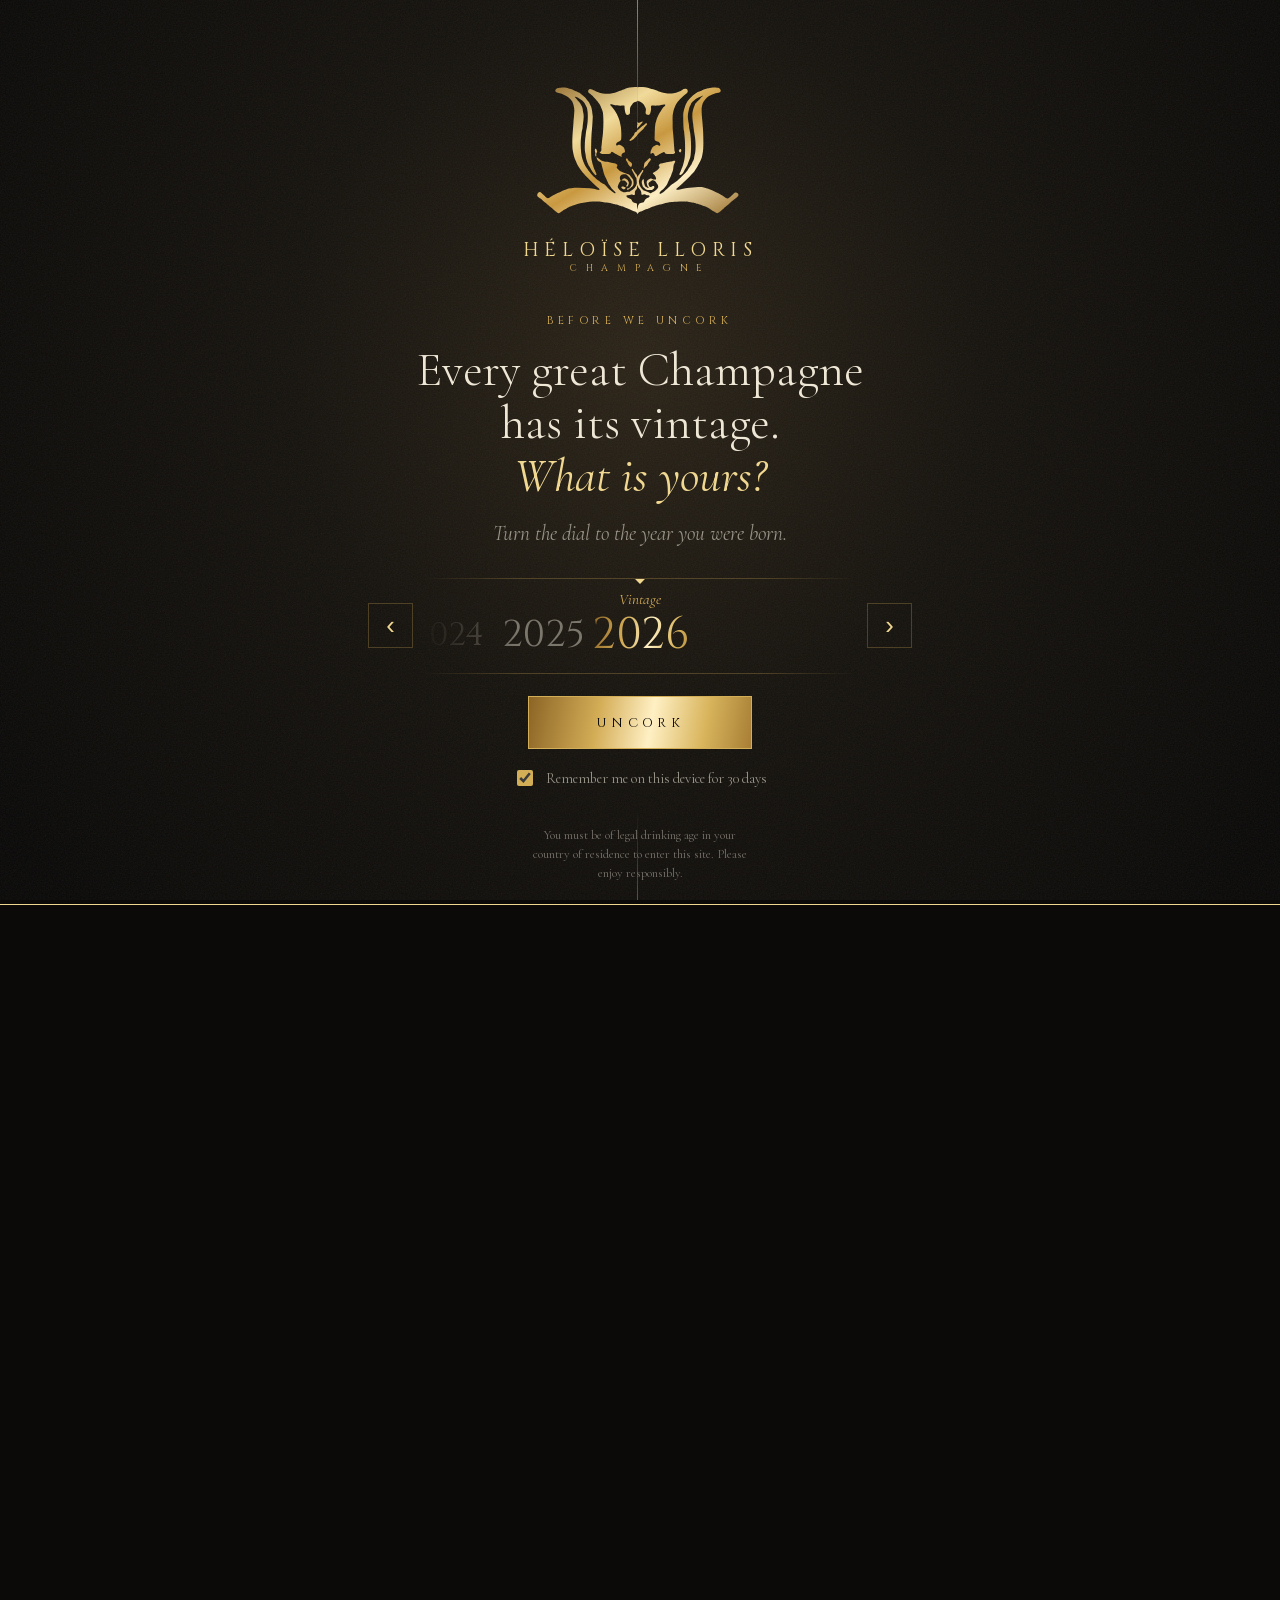
==== commit 3466635f: "Age gate: load the hero bottle when the case opens, preload the crest, open onto the top of the page" ====
--- a/index-age-check.html
+++ b/index-age-check.html
@@ -18,7 +18,7 @@
 <link rel="icon" href="favicon-32.png" sizes="32x32" type="image/png">
 <link rel="apple-touch-icon" href="apple-touch-icon.png">
 <link rel="manifest" href="site.webmanifest">
-<link rel="preload" as="image" type="image/webp" href="assets/img/bottle-gold-420.webp" imagesrcset="assets/img/bottle-gold-260.webp 260w, assets/img/bottle-gold-420.webp 420w, assets/img/bottle-gold-640.webp 640w" imagesizes="(max-width: 760px) 34vw, 15vw" fetchpriority="high">
+<link rel="preload" as="image" type="image/svg+xml" href="assets/img/crest.svg" fetchpriority="high">
 <link rel="preload" href="assets/fonts/cinzel.woff2" as="font" type="font/woff2" crossorigin>
 <link rel="preload" href="assets/fonts/cormorant.woff2" as="font" type="font/woff2" crossorigin>
 <link rel="stylesheet" href="assets/css/site.css">
@@ -168,6 +168,9 @@
 @media (prefers-reduced-motion: reduce) {
   .gate.is-opening .gate__door { transition-duration: .01ms; transition-delay: 0s; }
 }
+
+/* nothing behind the doors competes for bandwidth with the gate */
+html.gated .hero__bottle .sweep { display: none; }
 </style>
 <script>document.documentElement.classList.add("js")</script>
 <script type="application/ld+json">
@@ -215,8 +218,16 @@
     var ok = false;
     try { ok = +localStorage.getItem("hl-age-ok") > Date.now(); } catch (e) {}
     var g = document.getElementById("gate");
-    if (ok) { g.remove(); return; }
+    if (ok) {
+      g.remove();
+      document.addEventListener("DOMContentLoaded", function () {
+        var b = document.querySelector("img[data-gate-srcset]");
+        if (b) b.srcset = b.dataset.gateSrcset;
+      });
+      return;
+    }
     var h = document.documentElement;
+    if ("scrollRestoration" in history) history.scrollRestoration = "manual"; /* the doors open onto the top of the page */
     h.classList.add("gated");
     g.showModal();
     var done = function () { h.classList.add("fonts-in"); };
@@ -272,7 +283,7 @@
     </div>
     <figure class="hero__bottle">
       <span class="halo" aria-hidden="true"></span>
-      <img src="assets/img/bottle-gold-420.webp" srcset="assets/img/bottle-gold-260.webp 260w, assets/img/bottle-gold-420.webp 420w, assets/img/bottle-gold-640.webp 640w" sizes="(max-width: 760px) 34vw, 15vw" width="420" height="1491" alt="A bottle of Héloïse Lloris Vintage 1996, encased in hammered 24K gold" fetchpriority="high">
+      <img data-gate-srcset="assets/img/bottle-gold-260.webp 260w, assets/img/bottle-gold-420.webp 420w, assets/img/bottle-gold-640.webp 640w" sizes="(max-width: 760px) 34vw, 15vw" width="420" height="1491" alt="A bottle of Héloïse Lloris Vintage 1996, encased in hammered 24K gold">
       <span class="sweep" aria-hidden="true"></span>
     </figure>
     <aside class="hero__aside">
--- a/assets/css/site.css
+++ b/assets/css/site.css
@@ -236,7 +236,7 @@
 @keyframes rise { from { transform: translateY(40%); } to { transform: none; } }
 @keyframes fade { from { opacity: 0; transform: translateY(1rem); } to { opacity: 1; transform: none; } }
 
-.hero__bottle { grid-area: bottle; position: relative; margin: 0; isolation: isolate; height: min(80svh, 860px); aspect-ratio: 420 / 1491; animation: bottle-in 1.8s var(--ease) both; }
+.hero__bottle { grid-area: bottle; position: relative; margin: 0; isolation: isolate; height: min(74svh, 820px); aspect-ratio: 420 / 1491; animation: bottle-in 1.8s var(--ease) both; }
 .hero__bottle img { width: 100%; height: 100%; object-fit: contain; filter: drop-shadow(0 40px 60px rgb(0 0 0 / .7)) drop-shadow(0 0 40px color-mix(in oklab, var(--gold-3) 35%, transparent)); animation: float 9s ease-in-out 1.8s infinite; }
 .hero__bottle .halo { position: absolute; z-index: -1; left: 50%; top: 52%; width: 250%; aspect-ratio: 1; translate: -50% -50%; border-radius: 50%; border: 1px solid color-mix(in oklab, var(--gold-2) 45%, transparent); box-shadow: 0 0 0 18px color-mix(in oklab, var(--gold-2) 5%, transparent), inset 0 0 120px color-mix(in oklab, var(--gold-3) 22%, transparent); animation: halo 2.4s var(--ease) .3s both; }
 .hero__bottle .halo::before { content: ""; position: absolute; inset: 7%; border-radius: 50%; border: 1px dashed color-mix(in oklab, var(--gold-2) 22%, transparent); animation: spin 120s linear infinite; }
